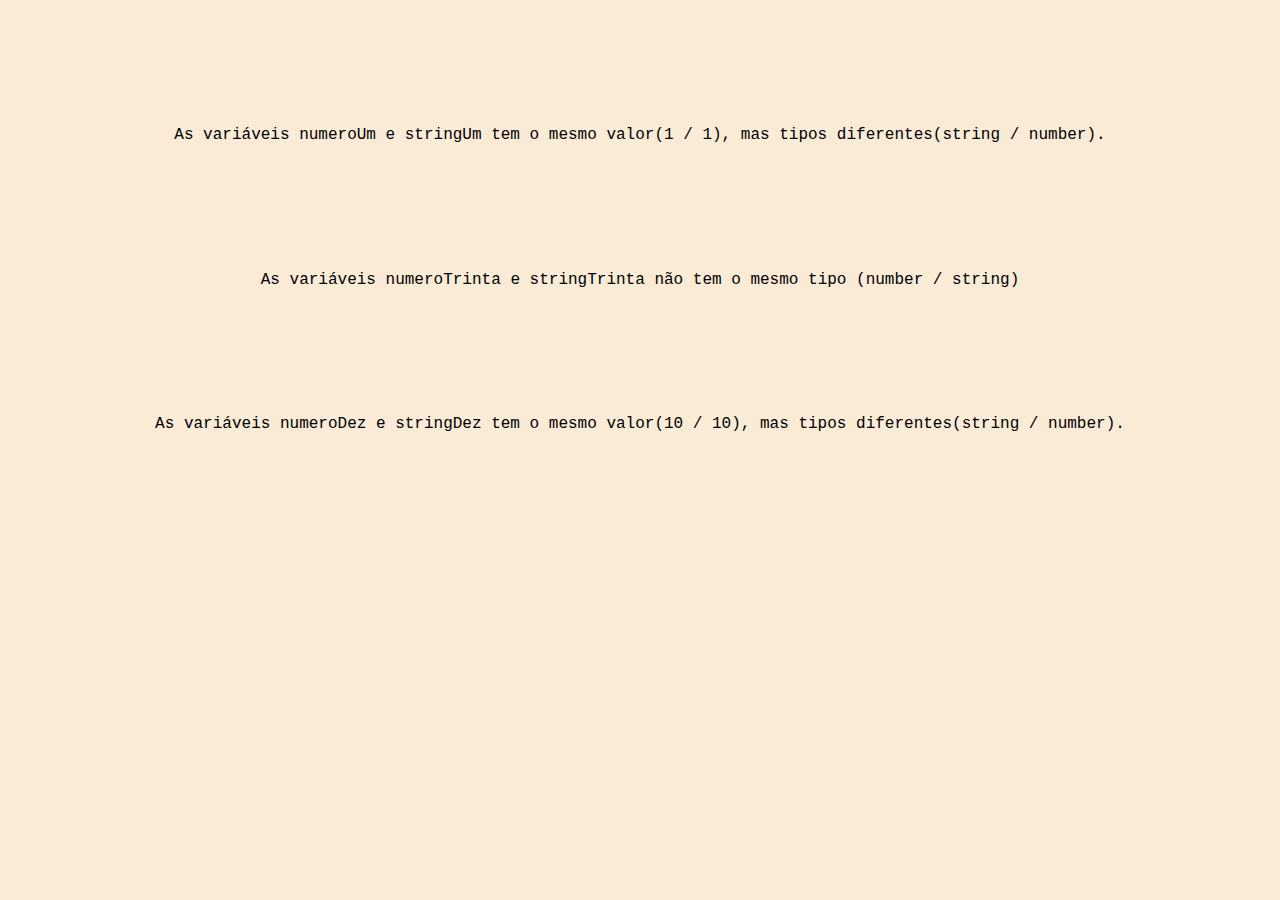
==== index.html @ 4a41242c "Melhorias de Stilos" ====
<!DOCTYPE html>
<html lang="pt-br">
    <head>
        <title>
            Desafio 7 dias  
        </title>       
        <meta charset="UTF-8">
    <link rel="stylesheet" href="stilo.css">
    </head>     
    <body>
<p id="primeiraAfirmacao"> </p>

<p id="segundaAfirmacao"> </p>
    
<p id="terceiraAfirmacao"> </p>

    <script type="text/javascript" src="script.js"  > </script>
    </body>
</html>
---- stilo.css ----
body{
    background-color: antiquewhite;
}

p{
 font-family: 'Courier New', Courier, monospace;
 display: flex;
 flex-direction: column;
 align-items: center;  
 margin-top: 10%; 
}
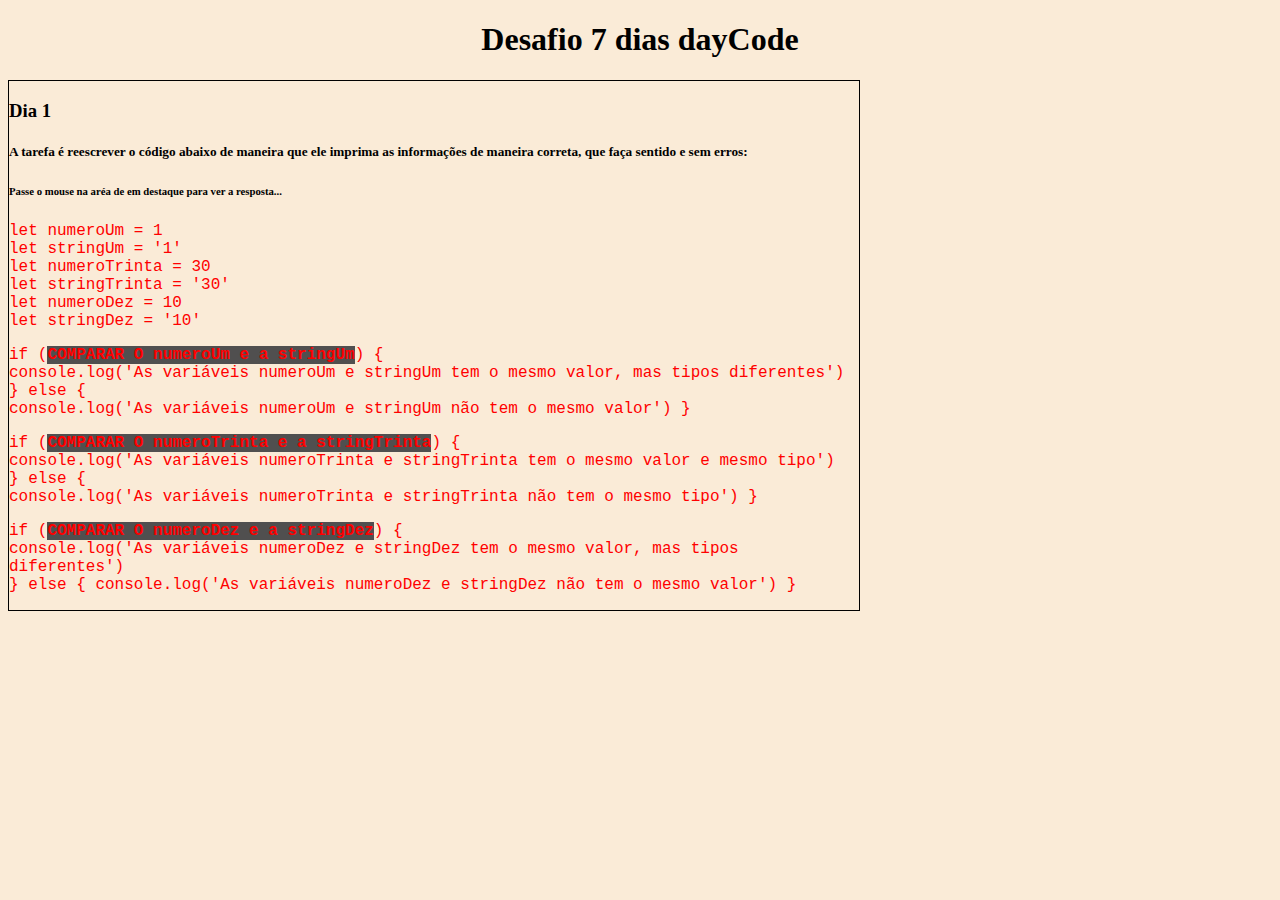
==== commit 998ecd9b: "Painel Desafio" ====
--- a/index.html
+++ b/index.html
@@ -1,21 +1,62 @@
 <!DOCTYPE html>
 <html lang="pt-br">
-    <head>
-        <title>
-            Desafio 7 dias  
-        </title>       
-        <meta charset="UTF-8">
+
+<head>
+    <title>
+        Desafio 7 dias
+    </title>
+    <meta charset="UTF-8">
     <link rel="stylesheet" href="stilo.css">
-    </head>     
-    <body>
-<p id="primeiraAfirmacao"> </p>
+</head>
 
-<p id="segundaAfirmacao"> </p>
-    
-<p id="terceiraAfirmacao"> </p>
+<body>
+    <div class="tituloDesafio">
+        <h1>Desafio 7 dias dayCode</h1>
+    </div>
+    <div class="dia1">
+        <h3>Dia 1</h3>
+        <h5>
+            A tarefa é reescrever o código abaixo de maneira que ele imprima as informações de maneira correta, que faça
+            sentido e sem erros:
+        </h5>
+        <h6>Passe o mouse na aréa de em destaque para ver a resposta...</h6>
+        <p class="comparacao">
+            let numeroUm = 1<br>
+            let stringUm = '1' <br>
+            let numeroTrinta = 30<br>
+            let stringTrinta = '30'<br>
+            let numeroDez = 10<br>
+            let stringDez = '10'<br>
+        </p>
 
-    <script type="text/javascript" src="script.js"  > </script>
-    </body>
-</html>
+        <p class="comparacao">
+            if (<b id="correcao" onmouseover="revelarResposta(1)" onmouseout="ocultarResposta(1)">COMPARAR O numeroUm e a stringUm</b>) { <br>
+              console.log('As variáveis numeroUm e stringUm tem o mesmo valor, mas tipos diferentes')<br>
+            } else {<br>
+              console.log('As variáveis numeroUm e stringUm não tem o mesmo valor')
+            } 
+        </p>   
+        <p id="primeiraAfirmacao" class="resposta"> </p>
+        <p class="comparacao">
+            if (<b id="correcao2" onmouseover="revelarResposta(2)" onmouseout="ocultarResposta(2)">COMPARAR O numeroTrinta e a stringTrinta</b>) { <br>
+              console.log('As variáveis numeroTrinta e stringTrinta tem o mesmo valor e mesmo tipo')<br>
+            } else { <br>
+              console.log('As variáveis numeroTrinta e stringTrinta não tem o mesmo tipo') }              
+        </p>
+        <p id="segundaAfirmacao" class="resposta"> </p>
+        
+        <p class="comparacao">
 
+            if (<b id="correcao3" onmouseover="revelarResposta(3)" onmouseout="ocultarResposta(3)">COMPARAR O numeroDez e a stringDez</b>) { <br>
+              console.log('As variáveis numeroDez e stringDez tem o mesmo valor, mas tipos diferentes') <br>
+            } else {
+              console.log('As variáveis numeroDez e stringDez não tem o mesmo valor') 
+            }
+        </p>
+        
+        <p id="terceiraAfirmacao" class="resposta"> </p>
+    </div>
+    <script type="text/javascript" src="script.js"> </script>
+ </body>
 
+</html>--- a/stilo.css
+++ b/stilo.css
@@ -2,10 +2,35 @@
     background-color: antiquewhite;
 }
 
-p{
+.dia1 p{
  font-family: 'Courier New', Courier, monospace;
- display: flex;
- flex-direction: column;
- align-items: center;  
- margin-top: 10%; 
+ 
+ 
+
+  
+}
+
+.tituloDesafio{
+    text-align: center;
+
+}
+
+
+
+.dia1{
+    border: 1px solid #000000; 
+    width: 850px;
+}
+
+.comparacao{
+    color: red;
+    display: block;
+}
+.comparacao b{
+    background: #504f4f;
+}
+
+.resposta{
+    color: green;
+    display:  none;
 }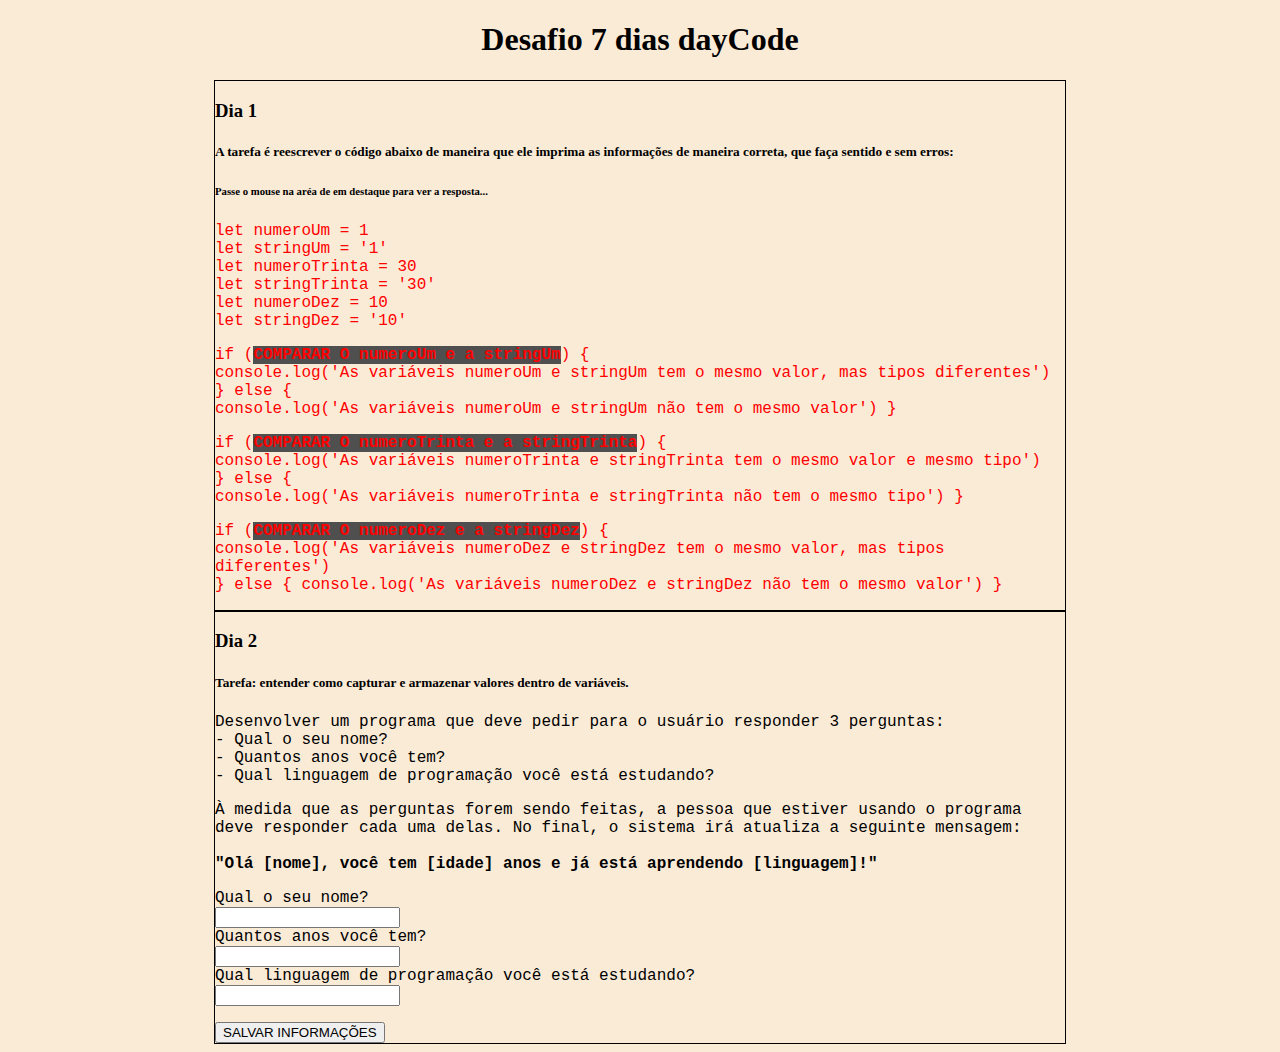
==== commit 07d1130a: "Dia2 Armazenar Valores" ====
--- a/index.html
+++ b/index.html
@@ -13,6 +13,7 @@
     <div class="tituloDesafio">
         <h1>Desafio 7 dias dayCode</h1>
     </div>
+    <main>
     <div class="dia1">
         <h3>Dia 1</h3>
         <h5>
@@ -56,6 +57,33 @@
         
         <p id="terceiraAfirmacao" class="resposta"> </p>
     </div>
+    <div class="dia1">
+        <h3>Dia 2</h3>
+        <h5>
+            Tarefa: entender como capturar e armazenar valores dentro de variáveis.
+        </h5>
+        <p>
+            Desenvolver um programa que deve pedir para o usuário responder 3 perguntas:<br>
+            - Qual o seu nome? <br>
+            - Quantos anos você tem?<br>
+            - Qual linguagem de programação você está estudando? <br>
+            </p>
+            <p>
+            À medida que as perguntas forem sendo feitas, a pessoa que estiver usando o programa deve responder cada uma delas.
+            No final, o sistema irá atualiza a seguinte mensagem: <br>
+            <br> <b id="frase">"Olá [nome], você tem [idade] anos e já está aprendendo [linguagem]!"</b>
+            </p>
+        <p class="forms">
+            <label>Qual o seu nome?<br> <input type="text" id="nome"> </label> <br>
+            <label>Quantos anos você tem?<br> <input type="text" id="idade"> </label> <br>
+            <label>Qual linguagem de programação você está estudando?<br> <input type="text" id="LP" > </label> <br>  
+        </p>
+        <input type="button" onclick="armazenarValores()" value="SALVAR INFORMAÇÕES">
+</div>
+
+</main>
+
+
     <script type="text/javascript" src="script.js"> </script>
  </body>
 
--- a/stilo.css
+++ b/stilo.css
@@ -5,9 +5,6 @@
 .dia1 p{
  font-family: 'Courier New', Courier, monospace;
  
- 
-
-  
 }
 
 .tituloDesafio{
@@ -15,7 +12,11 @@
 
 }
 
-
+main{
+    display: flex;
+    flex-direction: column;
+    align-items: center;
+}
 
 .dia1{
     border: 1px solid #000000; 
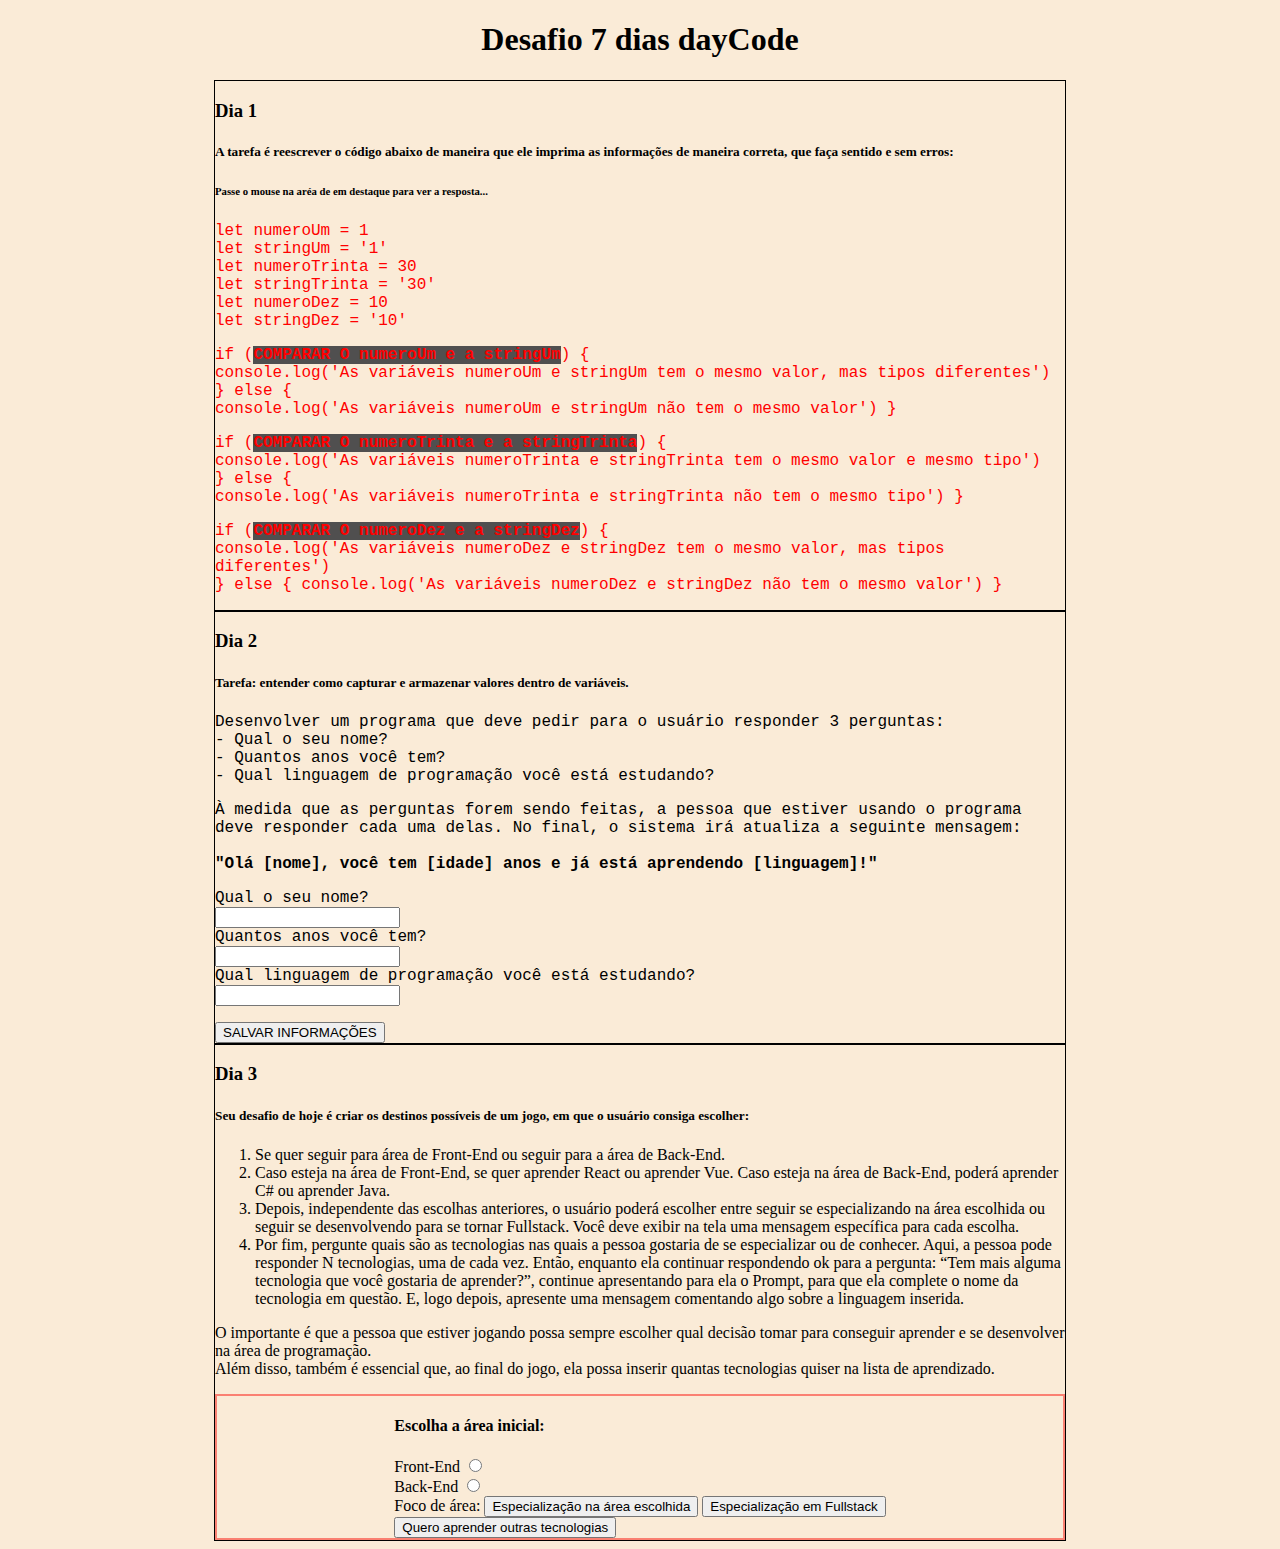
==== commit b049c419: "Atividade 3" ====
--- a/index.html
+++ b/index.html
@@ -80,6 +80,64 @@
         </p>
         <input type="button" onclick="armazenarValores()" value="SALVAR INFORMAÇÕES">
 </div>
+<div class="dia1">
+    <h3>Dia 3</h3>
+    <h5>
+        Seu desafio de hoje é criar os destinos possíveis de um jogo, em que o usuário consiga escolher:
+    </h5>
+    <p>
+        <ol>
+<li>Se quer seguir para área de Front-End ou seguir para a área de Back-End.</li>
+
+<li>Caso esteja na área de Front-End, se quer aprender React ou aprender Vue. Caso esteja na área de Back-End, poderá aprender C# ou aprender Java.</li>
+
+<li>Depois, independente das escolhas anteriores, o usuário poderá escolher entre seguir se especializando na área escolhida ou seguir se desenvolvendo para se tornar Fullstack.
+    Você deve exibir na tela uma mensagem específica para cada escolha. </li>
+
+<li>Por fim, pergunte quais são as tecnologias nas quais a pessoa gostaria de se especializar ou de conhecer.
+    Aqui, a pessoa pode responder N tecnologias, uma de cada vez. Então, enquanto ela continuar respondendo ok para a pergunta:
+    “Tem mais alguma tecnologia que você gostaria de aprender?”, continue apresentando para ela o Prompt, para que ela complete o nome da tecnologia em questão.
+    E, logo depois, apresente uma mensagem comentando algo sobre a linguagem inserida.</li>
+</ol>
+O importante é que a pessoa que estiver jogando possa sempre escolher qual decisão tomar para conseguir aprender e se desenvolver na área de programação.<br>
+
+Além disso, também é essencial que, ao final do jogo, ela possa inserir quantas tecnologias quiser na lista de aprendizado.
+        </p>
+      
+     <div class="escolhaCarreira">
+        <form>
+            <h4>Escolha a área inicial:</h4>
+            <label>Front-End
+                <input type="radio" id="front" value="FrontEnd" name="areaInicial" onclick="selecionarFront()" >
+            </label>      <br>     
+            <label>Back-End
+                <input type="radio" value="BackEnd" name="areaInicial" onclick="selecionarBack()">
+</label> <br>
+<label>Foco de área: 
+
+    <select name="Especializacao" id="opcaoFront" class="opcoesFront">
+        <option > React </option>
+        <option > Vue.  </option>
+    </select>
+
+    <select name="Especializacao" id="opcaoBack" class="opcoesFront">
+        <option > C# </option>
+        <option > JAVA  </option>
+    </select>
+</label>
+
+    <input type="button" value="Especialização na área escolhida" onclick="especializacao(1)">
+
+<input type="button" value="Especialização em Fullstack" onclick="especializacao(2)"> <br>
+
+
+<input type="button" id="aprender" value="Quero aprender outras tecnologias" >
+
+        </form>
+
+
+     </div>   
+</div>
 
 </main>
 
--- a/stilo.css
+++ b/stilo.css
@@ -34,4 +34,21 @@
 .resposta{
     color: green;
     display:  none;
+}
+
+.escolhaCarreira{
+    border: 2px solid salmon;
+    display: flex;
+    flex-direction: column;
+    align-items: center;
+}
+
+
+.opcoesFront{
+    display: none;
+}
+
+
+.opcoesBack{
+    display: none;
 }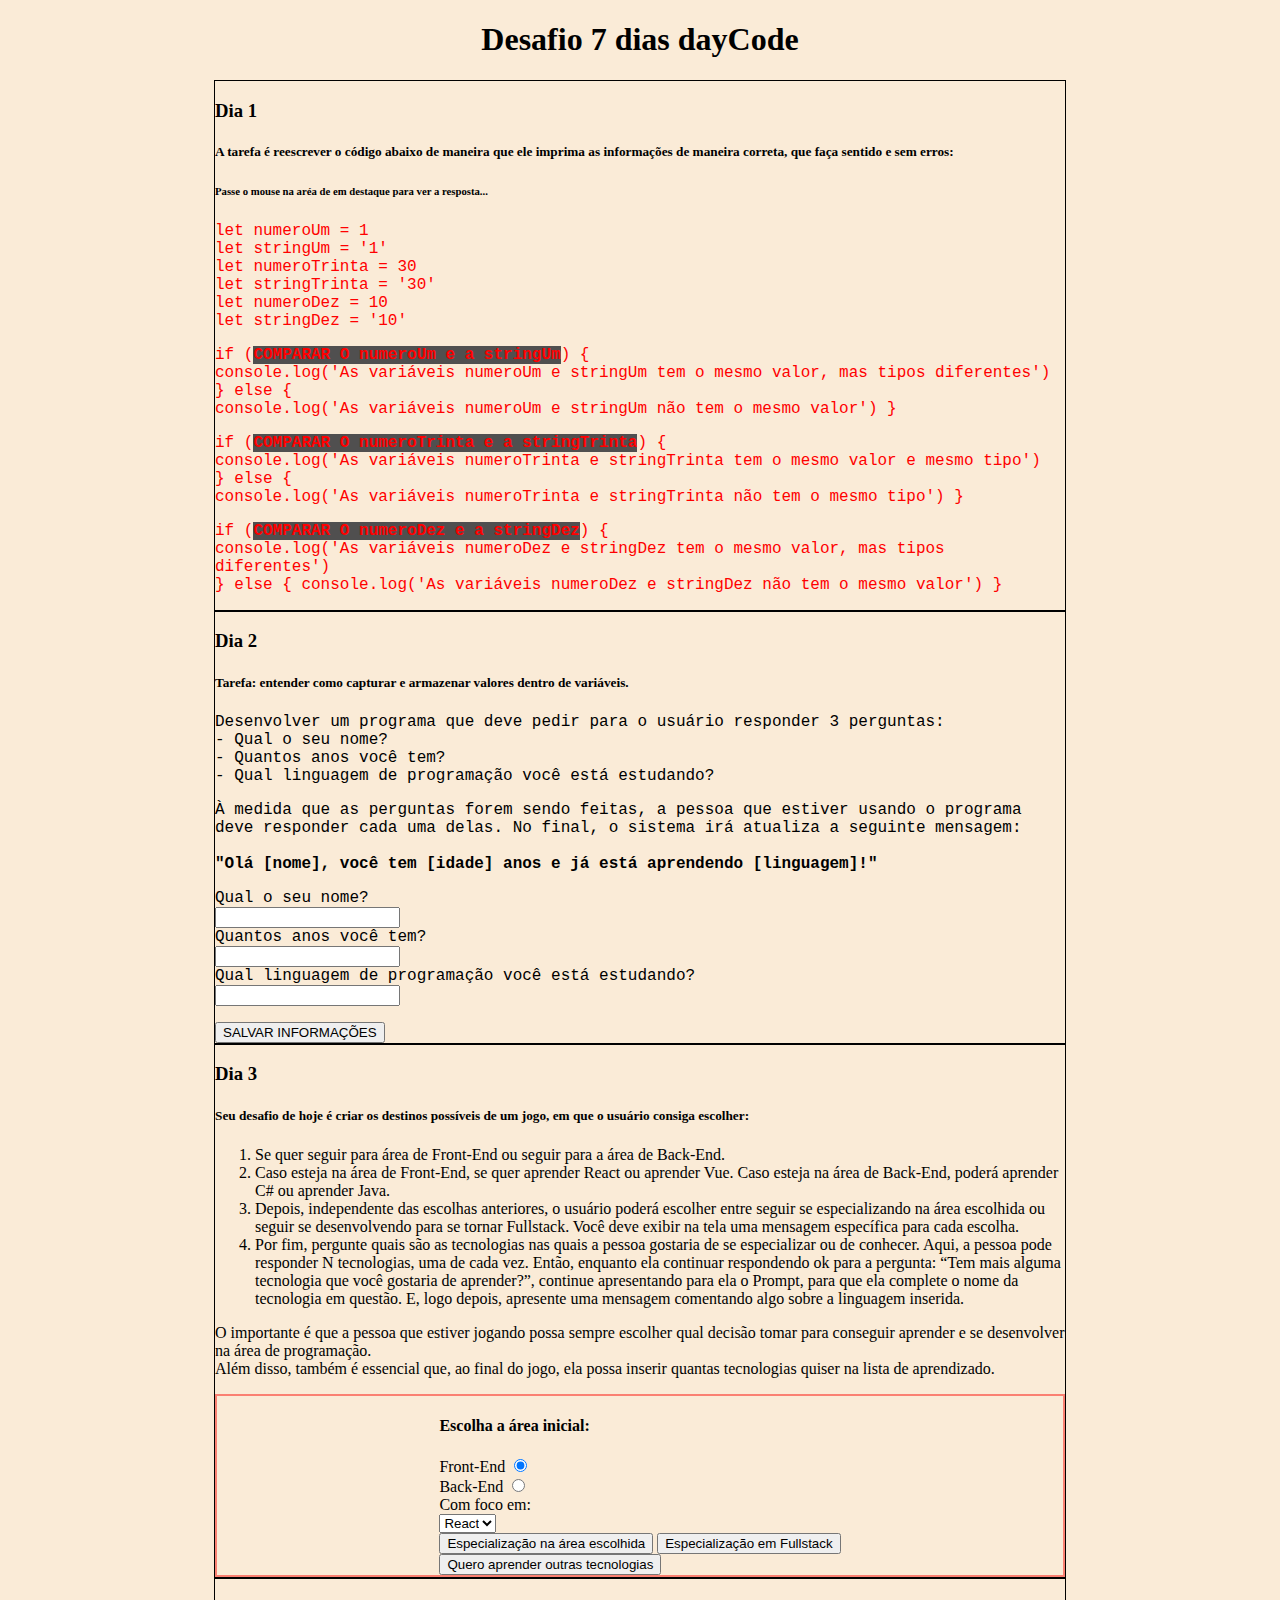
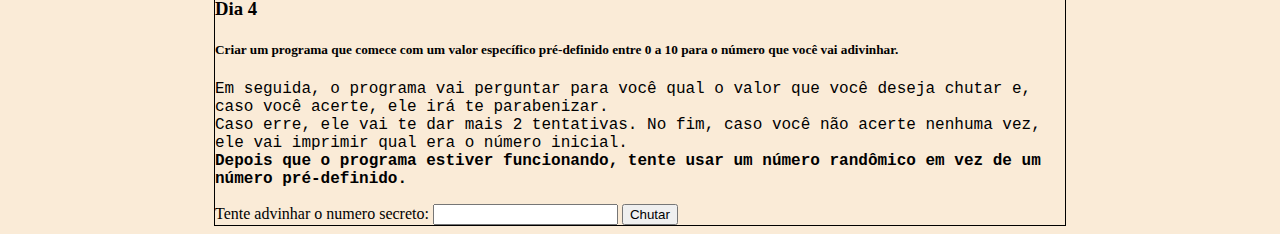
==== commit 1bd6b437: "Dia4 Advinhar Numero" ====
--- a/index.html
+++ b/index.html
@@ -14,135 +14,170 @@
         <h1>Desafio 7 dias dayCode</h1>
     </div>
     <main>
-    <div class="dia1">
-        <h3>Dia 1</h3>
-        <h5>
-            A tarefa é reescrever o código abaixo de maneira que ele imprima as informações de maneira correta, que faça
-            sentido e sem erros:
-        </h5>
-        <h6>Passe o mouse na aréa de em destaque para ver a resposta...</h6>
-        <p class="comparacao">
-            let numeroUm = 1<br>
-            let stringUm = '1' <br>
-            let numeroTrinta = 30<br>
-            let stringTrinta = '30'<br>
-            let numeroDez = 10<br>
-            let stringDez = '10'<br>
-        </p>
+        <div class="dia1">
+            <h3>Dia 1</h3>
+            <h5>
+                A tarefa é reescrever o código abaixo de maneira que ele imprima as informações de maneira correta, que
+                faça
+                sentido e sem erros:
+            </h5>
+            <h6>Passe o mouse na aréa de em destaque para ver a resposta...</h6>
+            <p class="comparacao">
+                let numeroUm = 1<br>
+                let stringUm = '1' <br>
+                let numeroTrinta = 30<br>
+                let stringTrinta = '30'<br>
+                let numeroDez = 10<br>
+                let stringDez = '10'<br>
+            </p>
 
-        <p class="comparacao">
-            if (<b id="correcao" onmouseover="revelarResposta(1)" onmouseout="ocultarResposta(1)">COMPARAR O numeroUm e a stringUm</b>) { <br>
-              console.log('As variáveis numeroUm e stringUm tem o mesmo valor, mas tipos diferentes')<br>
-            } else {<br>
-              console.log('As variáveis numeroUm e stringUm não tem o mesmo valor')
-            } 
-        </p>   
-        <p id="primeiraAfirmacao" class="resposta"> </p>
-        <p class="comparacao">
-            if (<b id="correcao2" onmouseover="revelarResposta(2)" onmouseout="ocultarResposta(2)">COMPARAR O numeroTrinta e a stringTrinta</b>) { <br>
-              console.log('As variáveis numeroTrinta e stringTrinta tem o mesmo valor e mesmo tipo')<br>
-            } else { <br>
-              console.log('As variáveis numeroTrinta e stringTrinta não tem o mesmo tipo') }              
-        </p>
-        <p id="segundaAfirmacao" class="resposta"> </p>
-        
-        <p class="comparacao">
+            <p class="comparacao">
+                if (<b id="correcao" onmouseover="revelarResposta(1)" onmouseout="ocultarResposta(1)">COMPARAR O
+                    numeroUm e a stringUm</b>) { <br>
+                console.log('As variáveis numeroUm e stringUm tem o mesmo valor, mas tipos diferentes')<br>
+                } else {<br>
+                console.log('As variáveis numeroUm e stringUm não tem o mesmo valor')
+                }
+            </p>
+            <p id="primeiraAfirmacao" class="resposta"> </p>
+            <p class="comparacao">
+                if (<b id="correcao2" onmouseover="revelarResposta(2)" onmouseout="ocultarResposta(2)">COMPARAR O
+                    numeroTrinta e a stringTrinta</b>) { <br>
+                console.log('As variáveis numeroTrinta e stringTrinta tem o mesmo valor e mesmo tipo')<br>
+                } else { <br>
+                console.log('As variáveis numeroTrinta e stringTrinta não tem o mesmo tipo') }
+            </p>
+            <p id="segundaAfirmacao" class="resposta"> </p>
 
-            if (<b id="correcao3" onmouseover="revelarResposta(3)" onmouseout="ocultarResposta(3)">COMPARAR O numeroDez e a stringDez</b>) { <br>
-              console.log('As variáveis numeroDez e stringDez tem o mesmo valor, mas tipos diferentes') <br>
-            } else {
-              console.log('As variáveis numeroDez e stringDez não tem o mesmo valor') 
-            }
-        </p>
-        
-        <p id="terceiraAfirmacao" class="resposta"> </p>
-    </div>
-    <div class="dia1">
-        <h3>Dia 2</h3>
-        <h5>
-            Tarefa: entender como capturar e armazenar valores dentro de variáveis.
-        </h5>
-        <p>
-            Desenvolver um programa que deve pedir para o usuário responder 3 perguntas:<br>
-            - Qual o seu nome? <br>
-            - Quantos anos você tem?<br>
-            - Qual linguagem de programação você está estudando? <br>
+            <p class="comparacao">
+
+                if (<b id="correcao3" onmouseover="revelarResposta(3)" onmouseout="ocultarResposta(3)">COMPARAR O
+                    numeroDez e a stringDez</b>) { <br>
+                console.log('As variáveis numeroDez e stringDez tem o mesmo valor, mas tipos diferentes') <br>
+                } else {
+                console.log('As variáveis numeroDez e stringDez não tem o mesmo valor')
+                }
+            </p>
+
+            <p id="terceiraAfirmacao" class="resposta"> </p>
+        </div>
+
+        <div class="dia1">
+            <h3>Dia 2</h3>
+            <h5>
+                Tarefa: entender como capturar e armazenar valores dentro de variáveis.
+            </h5>
+            <p>
+                Desenvolver um programa que deve pedir para o usuário responder 3 perguntas:<br>
+                - Qual o seu nome? <br>
+                - Quantos anos você tem?<br>
+                - Qual linguagem de programação você está estudando? <br>
             </p>
             <p>
-            À medida que as perguntas forem sendo feitas, a pessoa que estiver usando o programa deve responder cada uma delas.
-            No final, o sistema irá atualiza a seguinte mensagem: <br>
-            <br> <b id="frase">"Olá [nome], você tem [idade] anos e já está aprendendo [linguagem]!"</b>
+                À medida que as perguntas forem sendo feitas, a pessoa que estiver usando o programa deve responder cada
+                uma delas.
+                No final, o sistema irá atualiza a seguinte mensagem: <br>
+                <br> <b id="frase">"Olá [nome], você tem [idade] anos e já está aprendendo [linguagem]!"</b>
             </p>
-        <p class="forms">
-            <label>Qual o seu nome?<br> <input type="text" id="nome"> </label> <br>
-            <label>Quantos anos você tem?<br> <input type="text" id="idade"> </label> <br>
-            <label>Qual linguagem de programação você está estudando?<br> <input type="text" id="LP" > </label> <br>  
-        </p>
-        <input type="button" onclick="armazenarValores()" value="SALVAR INFORMAÇÕES">
-</div>
-<div class="dia1">
-    <h3>Dia 3</h3>
-    <h5>
-        Seu desafio de hoje é criar os destinos possíveis de um jogo, em que o usuário consiga escolher:
-    </h5>
-    <p>
-        <ol>
-<li>Se quer seguir para área de Front-End ou seguir para a área de Back-End.</li>
+            <p class="forms">
+                <label>Qual o seu nome?<br> <input type="text" id="nome"> </label> <br>
+                <label>Quantos anos você tem?<br> <input type="text" id="idade"> </label> <br>
+                <label>Qual linguagem de programação você está estudando?<br> <input type="text" id="LP"> </label> <br>
+            </p>
+            <input type="button" onclick="armazenarValores()" value="SALVAR INFORMAÇÕES">
+        </div>
 
-<li>Caso esteja na área de Front-End, se quer aprender React ou aprender Vue. Caso esteja na área de Back-End, poderá aprender C# ou aprender Java.</li>
+        <div class="dia1">
+            <h3>Dia 3</h3>
+            <h5>
+                Seu desafio de hoje é criar os destinos possíveis de um jogo, em que o usuário consiga escolher:
+            </h5>
+            <p>
+            <ol>
+                <li>Se quer seguir para área de Front-End ou seguir para a área de Back-End.</li>
 
-<li>Depois, independente das escolhas anteriores, o usuário poderá escolher entre seguir se especializando na área escolhida ou seguir se desenvolvendo para se tornar Fullstack.
-    Você deve exibir na tela uma mensagem específica para cada escolha. </li>
+                <li>Caso esteja na área de Front-End, se quer aprender React ou aprender Vue. Caso esteja na área de
+                    Back-End, poderá aprender C# ou aprender Java.</li>
 
-<li>Por fim, pergunte quais são as tecnologias nas quais a pessoa gostaria de se especializar ou de conhecer.
-    Aqui, a pessoa pode responder N tecnologias, uma de cada vez. Então, enquanto ela continuar respondendo ok para a pergunta:
-    “Tem mais alguma tecnologia que você gostaria de aprender?”, continue apresentando para ela o Prompt, para que ela complete o nome da tecnologia em questão.
-    E, logo depois, apresente uma mensagem comentando algo sobre a linguagem inserida.</li>
-</ol>
-O importante é que a pessoa que estiver jogando possa sempre escolher qual decisão tomar para conseguir aprender e se desenvolver na área de programação.<br>
+                <li>Depois, independente das escolhas anteriores, o usuário poderá escolher entre seguir se
+                    especializando na área escolhida ou seguir se desenvolvendo para se tornar Fullstack.
+                    Você deve exibir na tela uma mensagem específica para cada escolha. </li>
 
-Além disso, também é essencial que, ao final do jogo, ela possa inserir quantas tecnologias quiser na lista de aprendizado.
-        </p>
-      
-     <div class="escolhaCarreira">
-        <form>
-            <h4>Escolha a área inicial:</h4>
-            <label>Front-End
-                <input type="radio" id="front" value="FrontEnd" name="areaInicial" onclick="selecionarFront()" >
-            </label>      <br>     
-            <label>Back-End
-                <input type="radio" value="BackEnd" name="areaInicial" onclick="selecionarBack()">
-</label> <br>
-<label>Foco de área: 
+                <li>Por fim, pergunte quais são as tecnologias nas quais a pessoa gostaria de se especializar ou de
+                    conhecer.
+                    Aqui, a pessoa pode responder N tecnologias, uma de cada vez. Então, enquanto ela continuar
+                    respondendo ok para a pergunta:
+                    “Tem mais alguma tecnologia que você gostaria de aprender?”, continue apresentando para ela o
+                    Prompt, para que ela complete o nome da tecnologia em questão.
+                    E, logo depois, apresente uma mensagem comentando algo sobre a linguagem inserida.</li>
+            </ol>
+            O importante é que a pessoa que estiver jogando possa sempre escolher qual decisão tomar para conseguir
+            aprender e se desenvolver na área de programação.<br>
 
-    <select name="Especializacao" id="opcaoFront" class="opcoesFront">
-        <option > React </option>
-        <option > Vue.  </option>
-    </select>
+            Além disso, também é essencial que, ao final do jogo, ela possa inserir quantas tecnologias quiser na lista
+            de aprendizado.
+            </p>
 
-    <select name="Especializacao" id="opcaoBack" class="opcoesFront">
-        <option > C# </option>
-        <option > JAVA  </option>
-    </select>
-</label>
+            <div class="escolhaCarreira">
+                <form>
+                    <h4>Escolha a área inicial:</h4>
+                    <label>Front-End
+                        <input type="radio" id="front" value="FrontEnd" name="areaInicial" onclick="selecionarFront()" checked>
+                    </label> <br>
+                    <label>Back-End
+                        <input type="radio" value="BackEnd" name="areaInicial" onclick="selecionarBack()">
+                    </label> <br>
+                    
+                    <label> Com foco em:
+                        <select name="Especializacao" id="opcaoFront" class="opcoesFront" >
+                            <option> React </option>
+                            <option> Vue. </option>
+                        </select>
 
-    <input type="button" value="Especialização na área escolhida" onclick="especializacao(1)">
+                        <select name="Especializacao" id="opcaoBack" class="opcoesBack">
+                            <option> C# </option>
+                            <option> JAVA </option>
+                        </select> 
+                    </label>
 
-<input type="button" value="Especialização em Fullstack" onclick="especializacao(2)"> <br>
+                    <input type="button" value="Especialização na área escolhida" onclick="especializacao(1)">
+
+                    <input type="button" value="Especialização em Fullstack" onclick="especializacao(2)"> <br>
 
 
-<input type="button" id="aprender" value="Quero aprender outras tecnologias" >
+                    <input type="button" id="aprender" value="Quero aprender outras tecnologias">
 
-        </form>
+                </form>
 
 
-     </div>   
-</div>
+            </div> 
+        </div>
 
-</main>
+        <div class="dia1">
+            <h3>Dia 4</h3>
+            <h5>
+                Criar um programa que comece com um valor específico pré-definido entre 0 a 10 para o número que você
+                vai adivinhar.
+            </h5>
+            <p>
+                Em seguida, o programa vai perguntar para você qual o valor que você deseja chutar e, caso você acerte,
+                ele irá te parabenizar.
+                <br> Caso erre, ele vai te dar mais 2 tentativas.
+                No fim, caso você não acerte nenhuma vez, ele vai imprimir qual era o número inicial.<br>
+                <b>Depois que o programa estiver funcionando, tente usar um número randômico em vez de um número
+                    pré-definido.</b>
+            </p>
+
+            <label> Tente advinhar o numero secreto:
+                <input type="text" id="tentativa"> <input type="button" id="chute" value="Chutar" >
+                
+            </label>
+        </div>
+        
+    </main>
 
 
     <script type="text/javascript" src="script.js"> </script>
- </body>
+</body>
 
 </html>--- a/stilo.css
+++ b/stilo.css
@@ -45,7 +45,7 @@
 
 
 .opcoesFront{
-    display: none;
+    display: block;
 }
 
 
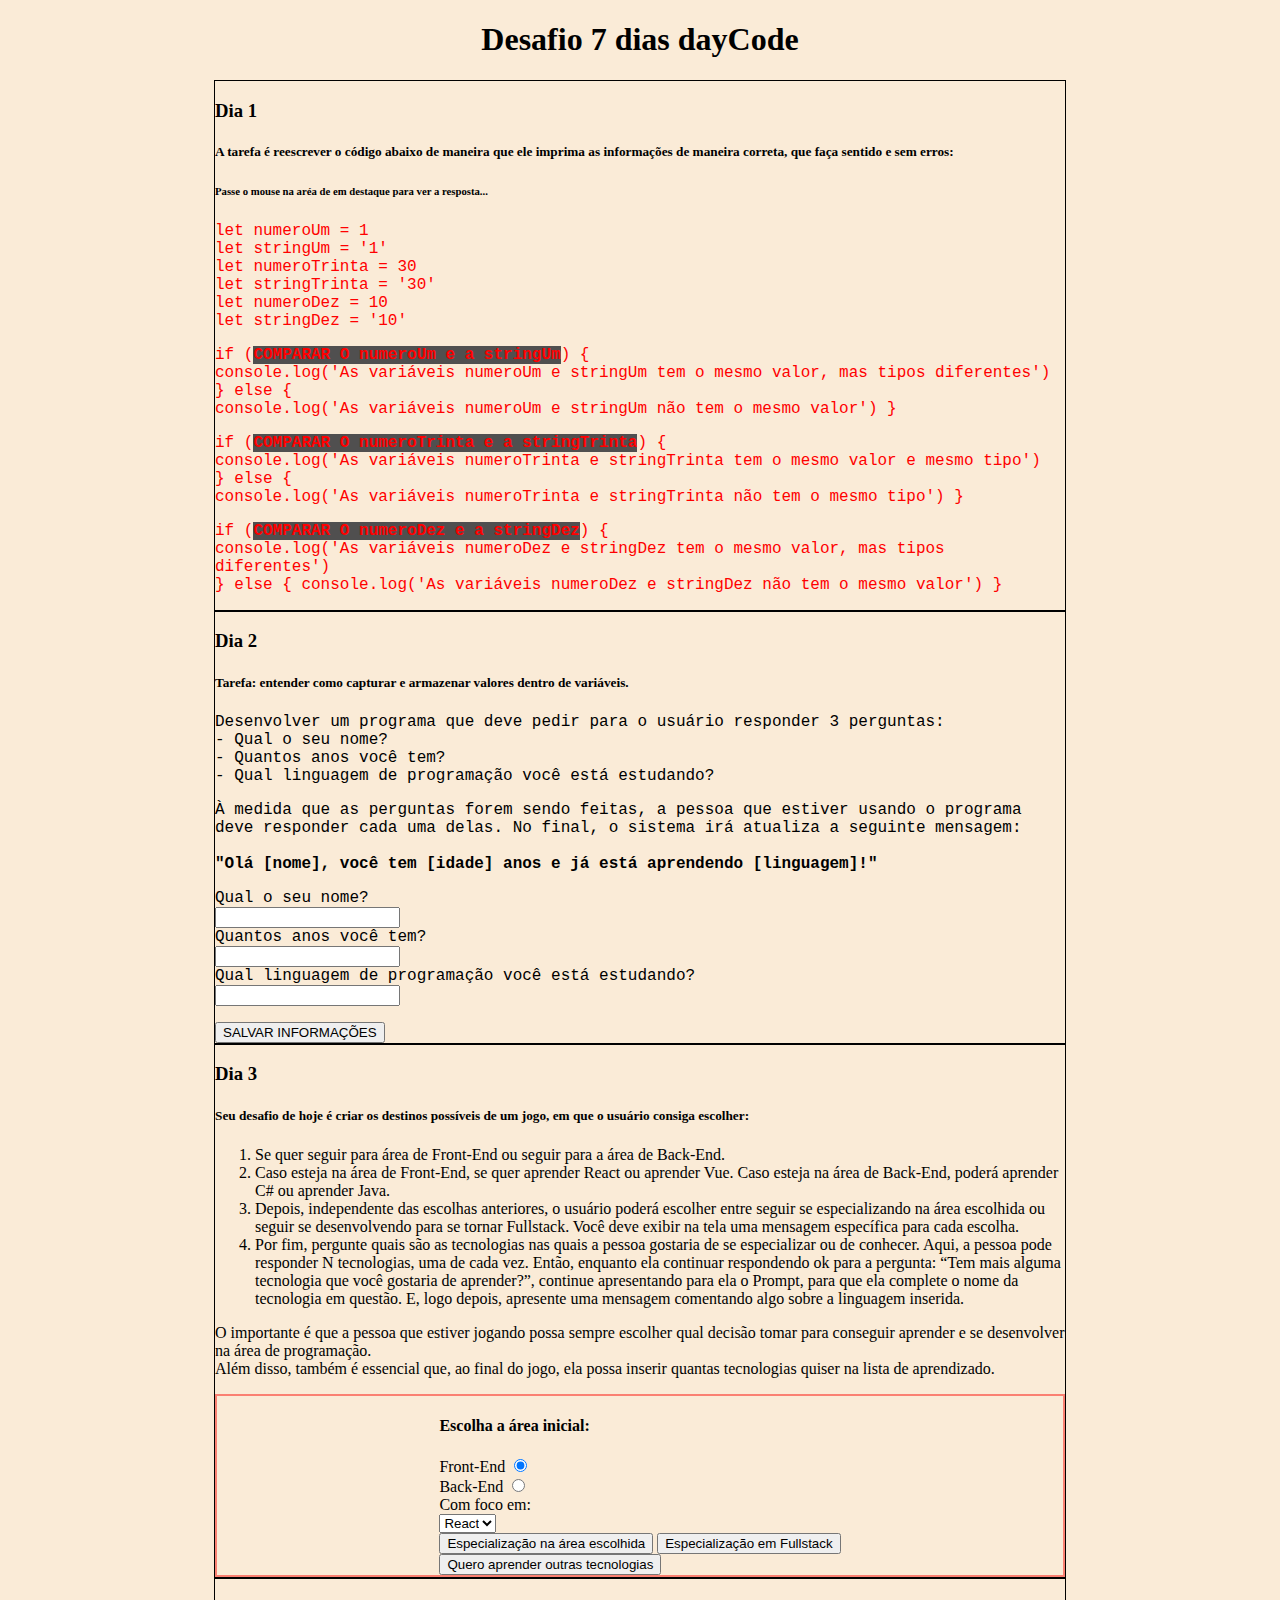
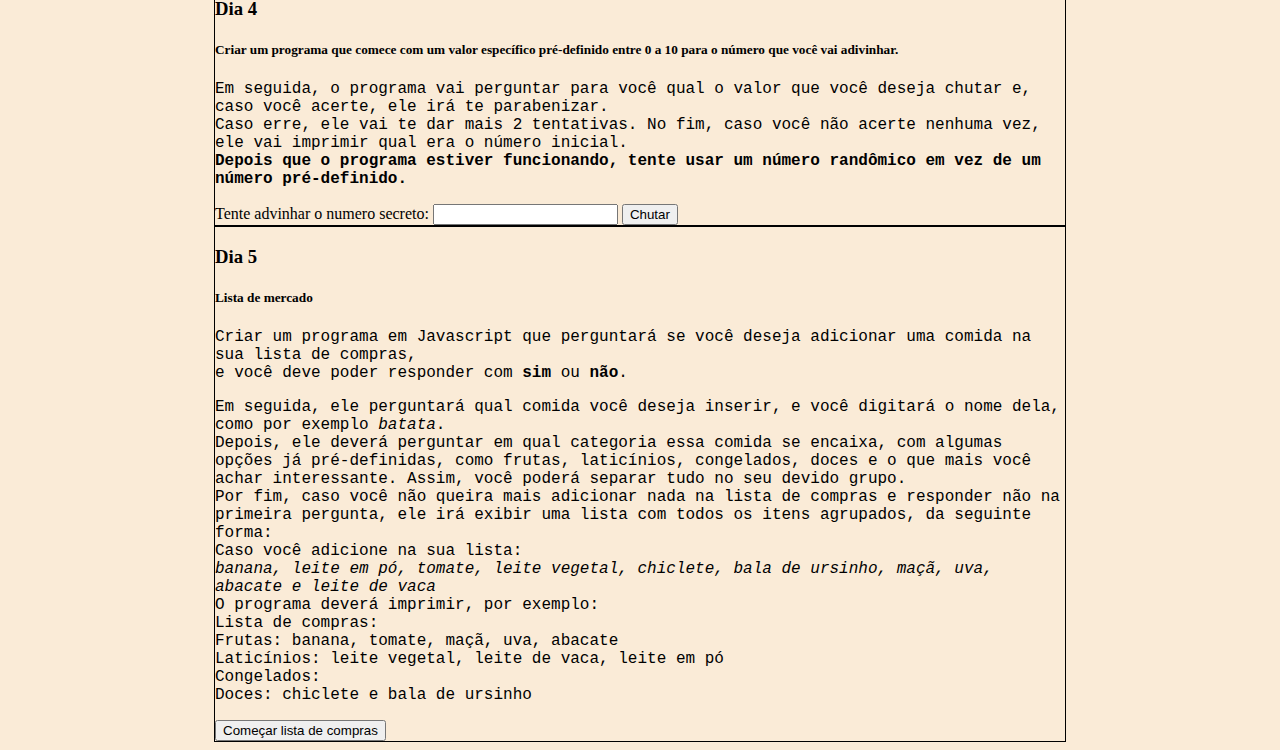
==== commit 0570b112: "Dia 5 Lista deCompras" ====
--- a/index.html
+++ b/index.html
@@ -122,14 +122,15 @@
                 <form>
                     <h4>Escolha a área inicial:</h4>
                     <label>Front-End
-                        <input type="radio" id="front" value="FrontEnd" name="areaInicial" onclick="selecionarFront()" checked>
+                        <input type="radio" id="front" value="FrontEnd" name="areaInicial" onclick="selecionarFront()"
+                            checked>
                     </label> <br>
                     <label>Back-End
                         <input type="radio" value="BackEnd" name="areaInicial" onclick="selecionarBack()">
                     </label> <br>
-                    
+
                     <label> Com foco em:
-                        <select name="Especializacao" id="opcaoFront" class="opcoesFront" >
+                        <select name="Especializacao" id="opcaoFront" class="opcoesFront">
                             <option> React </option>
                             <option> Vue. </option>
                         </select>
@@ -137,7 +138,7 @@
                         <select name="Especializacao" id="opcaoBack" class="opcoesBack">
                             <option> C# </option>
                             <option> JAVA </option>
-                        </select> 
+                        </select>
                     </label>
 
                     <input type="button" value="Especialização na área escolhida" onclick="especializacao(1)">
@@ -150,7 +151,7 @@
                 </form>
 
 
-            </div> 
+            </div>
         </div>
 
         <div class="dia1">
@@ -169,13 +170,72 @@
             </p>
 
             <label> Tente advinhar o numero secreto:
-                <input type="text" id="tentativa"> <input type="button" id="chute" value="Chutar" >
-                
+                <input type="text" id="tentativa"> <input type="button" id="chute" value="Chutar">
+
             </label>
         </div>
-        
+        <div class="dia1">
+            <h3>Dia 5</h3>
+            <h5>
+                Lista de mercado
+            </h5>
+            <p>
+                Criar um programa em Javascript que perguntará se você deseja adicionar uma comida na sua lista de
+                compras,<br>
+                e você deve poder responder com <b>sim</b> ou <b>não</b>. </p>
+
+            <p>Em seguida, ele perguntará qual comida você deseja inserir, e você digitará o nome dela, como por exemplo
+                <i>batata</i>. <br>
+                Depois, ele deverá perguntar em qual categoria essa comida se encaixa, com algumas opções já
+                pré-definidas,
+                como frutas, laticínios, congelados, doces e o que mais você achar interessante.
+                Assim, você poderá separar tudo no seu devido grupo.<br>
+
+                Por fim, caso você não queira mais adicionar nada na lista de compras e responder não na primeira
+                pergunta,
+                ele irá exibir uma lista com todos os itens agrupados, da seguinte forma:<br>
+
+                Caso você adicione na sua lista:<br>
+                <i>banana, leite em pó, tomate, leite vegetal, chiclete, bala de ursinho, maçã, uva, abacate e leite de
+                    vaca</i> <br>
+
+                O programa deverá imprimir, por exemplo:<br>
+
+                Lista de compras:<br>
+                Frutas: banana, tomate, maçã, uva, abacate <br>
+                Laticínios: leite vegetal, leite de vaca, leite em pó <br>
+                Congelados:<br>
+                Doces: chiclete e bala de ursinho<br>
+            </p>
+
+            <input type="button" id="tentativa" value="Começar lista de compras" onclick="alterarLista()">
+
+            <dl id="listaItens">
+                <h2>Modo Lista Detalhada</h2>
+                <dt id="categoriaFrutas">FRUTAS</dt>
+                
+                <dt id="categoriaLaticinios">LATICIÍNIOS</dt>               
+
+                <dt id="categoriaCongelados">CONGELADOS</dt>
+                
+                <dt id="categoriaDoces">DOCES</dt>              
+
+                <dt id="categoriaLimpeza">LIMPEZA</dt>
+                
+                <dt id="categoriaPets">PETS</dt>
+                
+                <dt id="categoriaOutros">OUTROS</dt>
+                
+            </dl>
+            <div id="listaTexto">
+
+            </div>
+        </div>
+
     </main>
 
+    <script src="https://code.jquery.com/jquery-3.7.1.slim.min.js"
+        integrity="sha256-kmHvs0B+OpCW5GVHUNjv9rOmY0IvSIRcf7zGUDTDQM8=" crossorigin="anonymous"></script>
 
     <script type="text/javascript" src="script.js"> </script>
 </body>
--- a/stilo.css
+++ b/stilo.css
@@ -51,4 +51,12 @@
 
 .opcoesBack{
     display: none;
+}
+
+.dia1 dl{
+    display: none;
+    
+}
+.listaTexto{
+    display: flex;
 }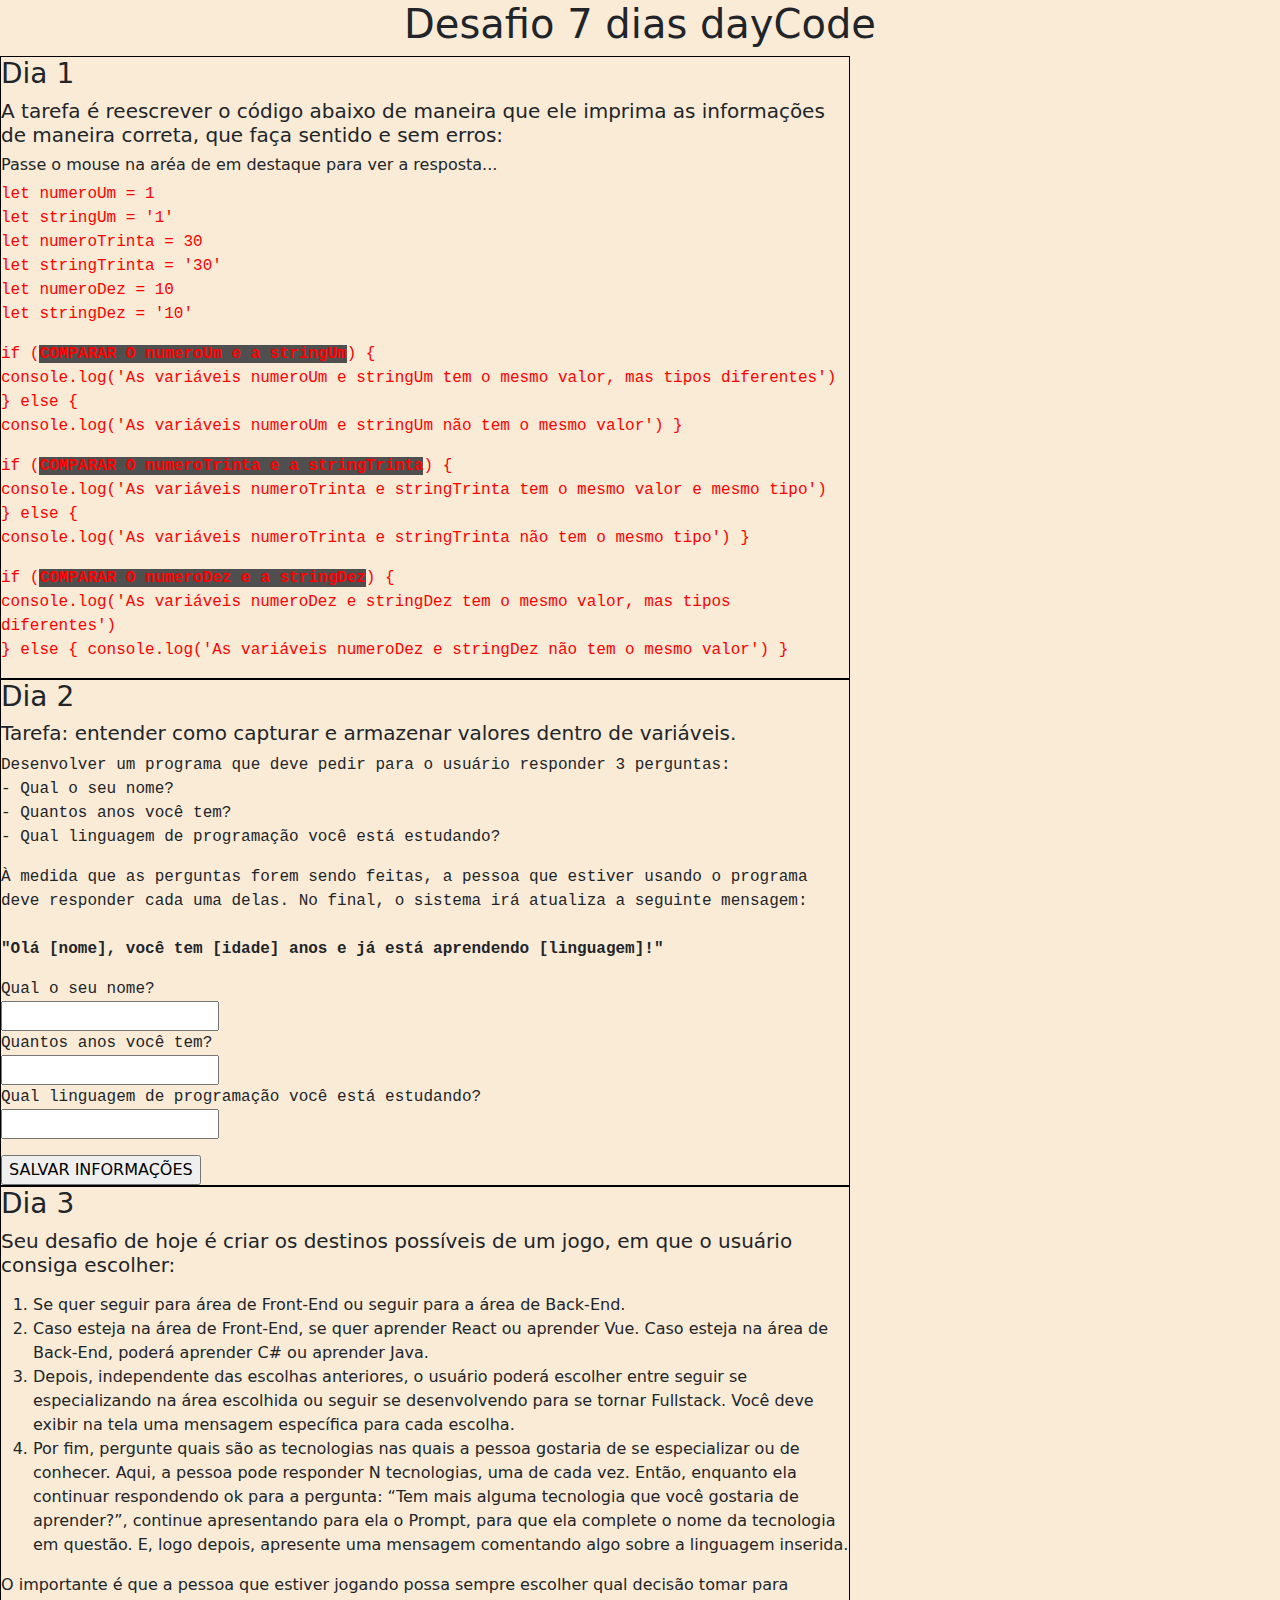
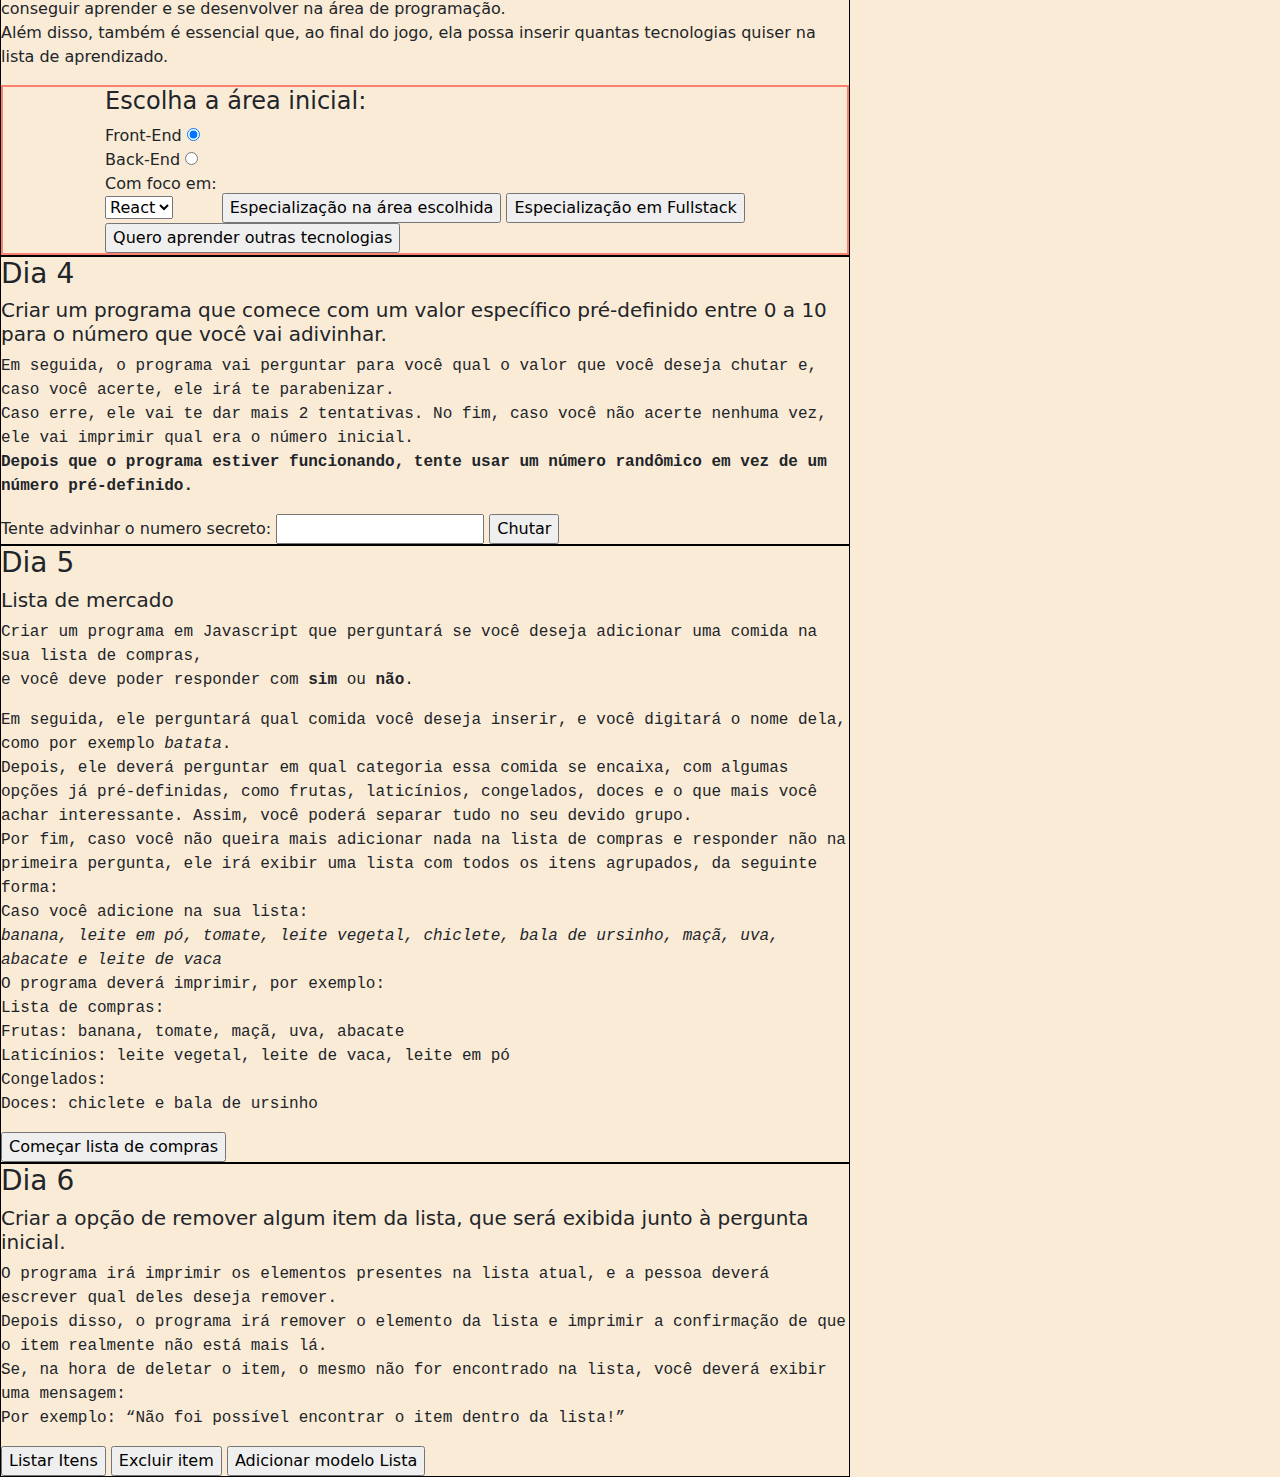
==== commit 7c5f19f2: "Dia 6  arrays" ====
--- a/index.html
+++ b/index.html
@@ -6,233 +6,310 @@
         Desafio 7 dias
     </title>
     <meta charset="UTF-8">
+
+    <link href="https://cdn.jsdelivr.net/npm/bootstrap@5.3.3/dist/css/bootstrap.min.css" rel="stylesheet"
+        integrity="sha384-QWTKZyjpPEjISv5WaRU9OFeRpok6YctnYmDr5pNlyT2bRjXh0JMhjY6hW+ALEwIH" crossorigin="anonymous">
     <link rel="stylesheet" href="stilo.css">
 </head>
 
 <body>
-    <div class="tituloDesafio">
-        <h1>Desafio 7 dias dayCode</h1>
-    </div>
+
+
     <main>
-        <div class="dia1">
-            <h3>Dia 1</h3>
-            <h5>
-                A tarefa é reescrever o código abaixo de maneira que ele imprima as informações de maneira correta, que
-                faça
-                sentido e sem erros:
-            </h5>
-            <h6>Passe o mouse na aréa de em destaque para ver a resposta...</h6>
-            <p class="comparacao">
-                let numeroUm = 1<br>
-                let stringUm = '1' <br>
-                let numeroTrinta = 30<br>
-                let stringTrinta = '30'<br>
-                let numeroDez = 10<br>
-                let stringDez = '10'<br>
-            </p>
-
-            <p class="comparacao">
-                if (<b id="correcao" onmouseover="revelarResposta(1)" onmouseout="ocultarResposta(1)">COMPARAR O
-                    numeroUm e a stringUm</b>) { <br>
-                console.log('As variáveis numeroUm e stringUm tem o mesmo valor, mas tipos diferentes')<br>
-                } else {<br>
-                console.log('As variáveis numeroUm e stringUm não tem o mesmo valor')
-                }
-            </p>
-            <p id="primeiraAfirmacao" class="resposta"> </p>
-            <p class="comparacao">
-                if (<b id="correcao2" onmouseover="revelarResposta(2)" onmouseout="ocultarResposta(2)">COMPARAR O
-                    numeroTrinta e a stringTrinta</b>) { <br>
-                console.log('As variáveis numeroTrinta e stringTrinta tem o mesmo valor e mesmo tipo')<br>
-                } else { <br>
-                console.log('As variáveis numeroTrinta e stringTrinta não tem o mesmo tipo') }
-            </p>
-            <p id="segundaAfirmacao" class="resposta"> </p>
-
-            <p class="comparacao">
-
-                if (<b id="correcao3" onmouseover="revelarResposta(3)" onmouseout="ocultarResposta(3)">COMPARAR O
-                    numeroDez e a stringDez</b>) { <br>
-                console.log('As variáveis numeroDez e stringDez tem o mesmo valor, mas tipos diferentes') <br>
-                } else {
-                console.log('As variáveis numeroDez e stringDez não tem o mesmo valor')
-                }
-            </p>
-
-            <p id="terceiraAfirmacao" class="resposta"> </p>
+        <div class="container text-center">
+            <div class="row">
+                <div class="col">
+                    <h1>Desafio 7 dias dayCode</h1>
+                </div>
+            </div>
         </div>
 
-        <div class="dia1">
-            <h3>Dia 2</h3>
-            <h5>
-                Tarefa: entender como capturar e armazenar valores dentro de variáveis.
-            </h5>
-            <p>
-                Desenvolver um programa que deve pedir para o usuário responder 3 perguntas:<br>
-                - Qual o seu nome? <br>
-                - Quantos anos você tem?<br>
-                - Qual linguagem de programação você está estudando? <br>
-            </p>
-            <p>
-                À medida que as perguntas forem sendo feitas, a pessoa que estiver usando o programa deve responder cada
-                uma delas.
-                No final, o sistema irá atualiza a seguinte mensagem: <br>
-                <br> <b id="frase">"Olá [nome], você tem [idade] anos e já está aprendendo [linguagem]!"</b>
-            </p>
-            <p class="forms">
-                <label>Qual o seu nome?<br> <input type="text" id="nome"> </label> <br>
-                <label>Quantos anos você tem?<br> <input type="text" id="idade"> </label> <br>
-                <label>Qual linguagem de programação você está estudando?<br> <input type="text" id="LP"> </label> <br>
-            </p>
-            <input type="button" onclick="armazenarValores()" value="SALVAR INFORMAÇÕES">
+        <div class="row">
+            <div class="col">
+                <div class="dia1">
+                    <h3>Dia 1</h3>
+                    <h5>
+                        A tarefa é reescrever o código abaixo de maneira que ele imprima as informações de maneira
+                        correta, que
+                        faça
+                        sentido e sem erros:
+                    </h5>
+                    <h6>Passe o mouse na aréa de em destaque para ver a resposta...</h6>
+                    <p class="comparacao">
+                        let numeroUm = 1<br>
+                        let stringUm = '1' <br>
+                        let numeroTrinta = 30<br>
+                        let stringTrinta = '30'<br>
+                        let numeroDez = 10<br>
+                        let stringDez = '10'<br>
+                    </p>
+
+                    <p class="comparacao">
+                        if (<b id="correcao" onmouseover="revelarResposta(1)" onmouseout="ocultarResposta(1)">COMPARAR O
+                            numeroUm e a stringUm</b>) { <br>
+                        console.log('As variáveis numeroUm e stringUm tem o mesmo valor, mas tipos diferentes')<br>
+                        } else {<br>
+                        console.log('As variáveis numeroUm e stringUm não tem o mesmo valor')
+                        }
+                    </p>
+                    <p id="primeiraAfirmacao" class="resposta"> </p>
+                    <p class="comparacao">
+                        if (<b id="correcao2" onmouseover="revelarResposta(2)" onmouseout="ocultarResposta(2)">COMPARAR
+                            O
+                            numeroTrinta e a stringTrinta</b>) { <br>
+                        console.log('As variáveis numeroTrinta e stringTrinta tem o mesmo valor e mesmo tipo')<br>
+                        } else { <br>
+                        console.log('As variáveis numeroTrinta e stringTrinta não tem o mesmo tipo') }
+                    </p>
+                    <p id="segundaAfirmacao" class="resposta"> </p>
+
+                    <p class="comparacao">
+
+                        if (<b id="correcao3" onmouseover="revelarResposta(3)" onmouseout="ocultarResposta(3)">COMPARAR
+                            O
+                            numeroDez e a stringDez</b>) { <br>
+                        console.log('As variáveis numeroDez e stringDez tem o mesmo valor, mas tipos diferentes') <br>
+                        } else {
+                        console.log('As variáveis numeroDez e stringDez não tem o mesmo valor')
+                        }
+                    </p>
+
+                    <p id="terceiraAfirmacao" class="resposta"> </p>
+                </div>
+
+
+            </div>
+
+            <div class="col">
+                <div class="dia1">
+                    <h3>Dia 2</h3>
+                    <h5>
+                        Tarefa: entender como capturar e armazenar valores dentro de variáveis.
+                    </h5>
+                    <p>
+                        Desenvolver um programa que deve pedir para o usuário responder 3 perguntas:<br>
+                        - Qual o seu nome? <br>
+                        - Quantos anos você tem?<br>
+                        - Qual linguagem de programação você está estudando? <br>
+                    </p>
+                    <p>
+                        À medida que as perguntas forem sendo feitas, a pessoa que estiver usando o programa deve
+                        responder cada
+                        uma delas.
+                        No final, o sistema irá atualiza a seguinte mensagem: <br>
+                        <br> <b id="frase">"Olá [nome], você tem [idade] anos e já está aprendendo [linguagem]!"</b>
+                    </p>
+                    <p class="forms">
+                        <label>Qual o seu nome?<br> <input type="text" id="nome"> </label> <br>
+                        <label>Quantos anos você tem?<br> <input type="text" id="idade"> </label> <br>
+                        <label>Qual linguagem de programação você está estudando?<br> <input type="text" id="LP">
+                        </label> <br>
+                    </p>
+                    <input type="button" onclick="armazenarValores()" value="SALVAR INFORMAÇÕES">
+                </div>
+            </div>
+            <div class="col">
+                <div class="dia1">
+                    <h3>Dia 3</h3>
+                    <h5>
+                        Seu desafio de hoje é criar os destinos possíveis de um jogo, em que o usuário consiga escolher:
+                    </h5>
+                    <p>
+                    <ol>
+                        <li>Se quer seguir para área de Front-End ou seguir para a área de Back-End.</li>
+
+                        <li>Caso esteja na área de Front-End, se quer aprender React ou aprender Vue. Caso esteja na
+                            área de
+                            Back-End, poderá aprender C# ou aprender Java.</li>
+
+                        <li>Depois, independente das escolhas anteriores, o usuário poderá escolher entre seguir se
+                            especializando na área escolhida ou seguir se desenvolvendo para se tornar Fullstack.
+                            Você deve exibir na tela uma mensagem específica para cada escolha. </li>
+
+                        <li>Por fim, pergunte quais são as tecnologias nas quais a pessoa gostaria de se especializar ou
+                            de
+                            conhecer.
+                            Aqui, a pessoa pode responder N tecnologias, uma de cada vez. Então, enquanto ela continuar
+                            respondendo ok para a pergunta:
+                            “Tem mais alguma tecnologia que você gostaria de aprender?”, continue apresentando para ela
+                            o
+                            Prompt, para que ela complete o nome da tecnologia em questão.
+                            E, logo depois, apresente uma mensagem comentando algo sobre a linguagem inserida.</li>
+                    </ol>
+                    O importante é que a pessoa que estiver jogando possa sempre escolher qual decisão tomar para
+                    conseguir
+                    aprender e se desenvolver na área de programação.<br>
+
+                    Além disso, também é essencial que, ao final do jogo, ela possa inserir quantas tecnologias quiser
+                    na lista
+                    de aprendizado.
+                    </p>
+
+                    <div class="escolhaCarreira">
+                        <form>
+                            <h4>Escolha a área inicial:</h4>
+                            <label>Front-End
+                                <input type="radio" id="front" value="FrontEnd" name="areaInicial"
+                                    onclick="selecionarFront()" checked>
+                            </label> <br>
+                            <label>Back-End
+                                <input type="radio" value="BackEnd" name="areaInicial" onclick="selecionarBack()">
+                            </label> <br>
+
+                            <label> Com foco em:
+                                <select name="Especializacao" id="opcaoFront" class="opcoesFront">
+                                    <option> React </option>
+                                    <option> Vue. </option>
+                                </select>
+
+                                <select name="Especializacao" id="opcaoBack" class="opcoesBack">
+                                    <option> C# </option>
+                                    <option> JAVA </option>
+                                </select>
+                            </label>
+
+                            <input type="button" value="Especialização na área escolhida" onclick="especializacao(1)">
+
+                            <input type="button" value="Especialização em Fullstack" onclick="especializacao(2)"> <br>
+
+
+                            <input type="button" id="aprender" value="Quero aprender outras tecnologias">
+
+                        </form>
+
+
+                    </div>
+                </div>
+            </div>
+
+            <div class="col">
+                <div class="dia1">
+                    <h3>Dia 4</h3>
+                    <h5>
+                        Criar um programa que comece com um valor específico pré-definido entre 0 a 10 para o número que
+                        você
+                        vai adivinhar.
+                    </h5>
+                    <p>
+                        Em seguida, o programa vai perguntar para você qual o valor que você deseja chutar e, caso você
+                        acerte,
+                        ele irá te parabenizar.
+                        <br> Caso erre, ele vai te dar mais 2 tentativas.
+                        No fim, caso você não acerte nenhuma vez, ele vai imprimir qual era o número inicial.<br>
+                        <b>Depois que o programa estiver funcionando, tente usar um número randômico em vez de um número
+                            pré-definido.</b>
+                    </p>
+
+                    <label> Tente advinhar o numero secreto:
+                        <input type="text" id="tentativa"> <input type="button" id="chute" value="Chutar">
+
+                    </label>
+                </div>
+            </div>
+            <div class="col">
+                <div class="dia1">
+                    <h3>Dia 5</h3>
+                    <h5>
+                        Lista de mercado
+                    </h5>
+                    <p>
+                        Criar um programa em Javascript que perguntará se você deseja adicionar uma comida na sua lista
+                        de
+                        compras,<br>
+                        e você deve poder responder com <b>sim</b> ou <b>não</b>. </p>
+
+                    <p>Em seguida, ele perguntará qual comida você deseja inserir, e você digitará o nome dela, como por
+                        exemplo
+                        <i>batata</i>. <br>
+                        Depois, ele deverá perguntar em qual categoria essa comida se encaixa, com algumas opções já
+                        pré-definidas,
+                        como frutas, laticínios, congelados, doces e o que mais você achar interessante.
+                        Assim, você poderá separar tudo no seu devido grupo.<br>
+
+                        Por fim, caso você não queira mais adicionar nada na lista de compras e responder não na
+                        primeira
+                        pergunta,
+                        ele irá exibir uma lista com todos os itens agrupados, da seguinte forma:<br>
+
+                        Caso você adicione na sua lista:<br>
+                        <i>banana, leite em pó, tomate, leite vegetal, chiclete, bala de ursinho, maçã, uva, abacate e
+                            leite
+                            de
+                            vaca</i> <br>
+
+                        O programa deverá imprimir, por exemplo:<br>
+
+                        Lista de compras:<br>
+                        Frutas: banana, tomate, maçã, uva, abacate <br>
+                        Laticínios: leite vegetal, leite de vaca, leite em pó <br>
+                        Congelados:<br>
+                        Doces: chiclete e bala de ursinho<br>
+                    </p>
+
+                    <input type="button" id="tentativa" value="Começar lista de compras" onclick="alterarLista()">
+
+                    <dl id="listaItens">
+                        <h2>Modo Lista Detalhada</h2>
+                        <dt id="categoriaFrutas">FRUTAS</dt>
+
+                        <dt id="categoriaLaticinios">LATICIÍNIOS</dt>
+
+                        <dt id="categoriaCongelados">CONGELADOS</dt>
+
+                        <dt id="categoriaDoces">DOCES</dt>
+
+                        <dt id="categoriaLimpeza">LIMPEZA</dt>
+
+                        <dt id="categoriaPets">PETS</dt>
+
+                        <dt id="categoriaOutros">OUTROS</dt>
+
+                    </dl>
+                    <div id="listaTexto">
+                    </div>
+                </div>
+            </div>
+         </div>
+         <div class="col">
+            <div class="dia1">
+                <h3>Dia 6</h3>
+
+                <h5>
+                    Criar a opção de remover algum item da lista, que será exibida junto à pergunta inicial.
+                </h5>
+                <p>
+                    O programa irá imprimir os elementos presentes na lista atual, e a pessoa deverá escrever qual deles
+                    deseja remover.<br>
+                    Depois disso, o programa irá remover o elemento da lista e imprimir a confirmação de que o item
+                    realmente não está mais lá.<br>
+                    Se, na hora de deletar o item, o mesmo não for encontrado na lista, você deverá exibir uma
+                    mensagem:<br>
+                    Por exemplo: “Não foi possível encontrar o item dentro da lista!”
+                </p>
+                
+                <input type="button" id="mostrar" value="Listar Itens" onclick="mostrarTextoExc()">
+            
+
+                <input type="button" id="excluir" value="Excluir item" onclick="excluirItem()">
+
+                
+                <input type="button" id="excluir" value="Adicionar modelo Lista" onclick="prencherLista()">
+            <div id="listaTextoExc">
+            </div>
+            </div>
         </div>
 
-        <div class="dia1">
-            <h3>Dia 3</h3>
-            <h5>
-                Seu desafio de hoje é criar os destinos possíveis de um jogo, em que o usuário consiga escolher:
-            </h5>
-            <p>
-            <ol>
-                <li>Se quer seguir para área de Front-End ou seguir para a área de Back-End.</li>
-
-                <li>Caso esteja na área de Front-End, se quer aprender React ou aprender Vue. Caso esteja na área de
-                    Back-End, poderá aprender C# ou aprender Java.</li>
-
-                <li>Depois, independente das escolhas anteriores, o usuário poderá escolher entre seguir se
-                    especializando na área escolhida ou seguir se desenvolvendo para se tornar Fullstack.
-                    Você deve exibir na tela uma mensagem específica para cada escolha. </li>
-
-                <li>Por fim, pergunte quais são as tecnologias nas quais a pessoa gostaria de se especializar ou de
-                    conhecer.
-                    Aqui, a pessoa pode responder N tecnologias, uma de cada vez. Então, enquanto ela continuar
-                    respondendo ok para a pergunta:
-                    “Tem mais alguma tecnologia que você gostaria de aprender?”, continue apresentando para ela o
-                    Prompt, para que ela complete o nome da tecnologia em questão.
-                    E, logo depois, apresente uma mensagem comentando algo sobre a linguagem inserida.</li>
-            </ol>
-            O importante é que a pessoa que estiver jogando possa sempre escolher qual decisão tomar para conseguir
-            aprender e se desenvolver na área de programação.<br>
-
-            Além disso, também é essencial que, ao final do jogo, ela possa inserir quantas tecnologias quiser na lista
-            de aprendizado.
-            </p>
-
-            <div class="escolhaCarreira">
-                <form>
-                    <h4>Escolha a área inicial:</h4>
-                    <label>Front-End
-                        <input type="radio" id="front" value="FrontEnd" name="areaInicial" onclick="selecionarFront()"
-                            checked>
-                    </label> <br>
-                    <label>Back-End
-                        <input type="radio" value="BackEnd" name="areaInicial" onclick="selecionarBack()">
-                    </label> <br>
-
-                    <label> Com foco em:
-                        <select name="Especializacao" id="opcaoFront" class="opcoesFront">
-                            <option> React </option>
-                            <option> Vue. </option>
-                        </select>
-
-                        <select name="Especializacao" id="opcaoBack" class="opcoesBack">
-                            <option> C# </option>
-                            <option> JAVA </option>
-                        </select>
-                    </label>
-
-                    <input type="button" value="Especialização na área escolhida" onclick="especializacao(1)">
-
-                    <input type="button" value="Especialização em Fullstack" onclick="especializacao(2)"> <br>
-
-
-                    <input type="button" id="aprender" value="Quero aprender outras tecnologias">
-
-                </form>
-
-
-            </div>
-        </div>
-
-        <div class="dia1">
-            <h3>Dia 4</h3>
-            <h5>
-                Criar um programa que comece com um valor específico pré-definido entre 0 a 10 para o número que você
-                vai adivinhar.
-            </h5>
-            <p>
-                Em seguida, o programa vai perguntar para você qual o valor que você deseja chutar e, caso você acerte,
-                ele irá te parabenizar.
-                <br> Caso erre, ele vai te dar mais 2 tentativas.
-                No fim, caso você não acerte nenhuma vez, ele vai imprimir qual era o número inicial.<br>
-                <b>Depois que o programa estiver funcionando, tente usar um número randômico em vez de um número
-                    pré-definido.</b>
-            </p>
-
-            <label> Tente advinhar o numero secreto:
-                <input type="text" id="tentativa"> <input type="button" id="chute" value="Chutar">
-
-            </label>
-        </div>
-        <div class="dia1">
-            <h3>Dia 5</h3>
-            <h5>
-                Lista de mercado
-            </h5>
-            <p>
-                Criar um programa em Javascript que perguntará se você deseja adicionar uma comida na sua lista de
-                compras,<br>
-                e você deve poder responder com <b>sim</b> ou <b>não</b>. </p>
-
-            <p>Em seguida, ele perguntará qual comida você deseja inserir, e você digitará o nome dela, como por exemplo
-                <i>batata</i>. <br>
-                Depois, ele deverá perguntar em qual categoria essa comida se encaixa, com algumas opções já
-                pré-definidas,
-                como frutas, laticínios, congelados, doces e o que mais você achar interessante.
-                Assim, você poderá separar tudo no seu devido grupo.<br>
-
-                Por fim, caso você não queira mais adicionar nada na lista de compras e responder não na primeira
-                pergunta,
-                ele irá exibir uma lista com todos os itens agrupados, da seguinte forma:<br>
-
-                Caso você adicione na sua lista:<br>
-                <i>banana, leite em pó, tomate, leite vegetal, chiclete, bala de ursinho, maçã, uva, abacate e leite de
-                    vaca</i> <br>
-
-                O programa deverá imprimir, por exemplo:<br>
-
-                Lista de compras:<br>
-                Frutas: banana, tomate, maçã, uva, abacate <br>
-                Laticínios: leite vegetal, leite de vaca, leite em pó <br>
-                Congelados:<br>
-                Doces: chiclete e bala de ursinho<br>
-            </p>
-
-            <input type="button" id="tentativa" value="Começar lista de compras" onclick="alterarLista()">
-
-            <dl id="listaItens">
-                <h2>Modo Lista Detalhada</h2>
-                <dt id="categoriaFrutas">FRUTAS</dt>
-                
-                <dt id="categoriaLaticinios">LATICIÍNIOS</dt>               
-
-                <dt id="categoriaCongelados">CONGELADOS</dt>
-                
-                <dt id="categoriaDoces">DOCES</dt>              
-
-                <dt id="categoriaLimpeza">LIMPEZA</dt>
-                
-                <dt id="categoriaPets">PETS</dt>
-                
-                <dt id="categoriaOutros">OUTROS</dt>
-                
-            </dl>
-            <div id="listaTexto">
-
-            </div>
-        </div>
 
     </main>
+    <script src="https://cdn.jsdelivr.net/npm/bootstrap@5.3.3/dist/js/bootstrap.bundle.min.js"
+        integrity="sha384-YvpcrYf0tY3lHB60NNkmXc5s9fDVZLESaAA55NDzOxhy9GkcIdslK1eN7N6jIeHz"
+        crossorigin="anonymous"></script>
+    <script src="https://cdn.jsdelivr.net/npm/@popperjs/core@2.11.8/dist/umd/popper.min.js"
+        integrity="sha384-I7E8VVD/ismYTF4hNIPjVp/Zjvgyol6VFvRkX/vR+Vc4jQkC+hVqc2pM8ODewa9r"
+        crossorigin="anonymous"></script>
+    <script src="https://cdn.jsdelivr.net/npm/bootstrap@5.3.3/dist/js/bootstrap.min.js"
+        integrity="sha384-0pUGZvbkm6XF6gxjEnlmuGrJXVbNuzT9qBBavbLwCsOGabYfZo0T0to5eqruptLy"
+        crossorigin="anonymous"></script>
 
     <script src="https://code.jquery.com/jquery-3.7.1.slim.min.js"
         integrity="sha256-kmHvs0B+OpCW5GVHUNjv9rOmY0IvSIRcf7zGUDTDQM8=" crossorigin="anonymous"></script>
--- a/stilo.css
+++ b/stilo.css
@@ -12,11 +12,7 @@
 
 }
 
-main{
-    display: flex;
-    flex-direction: column;
-    align-items: center;
-}
+
 
 .dia1{
     border: 1px solid #000000; 
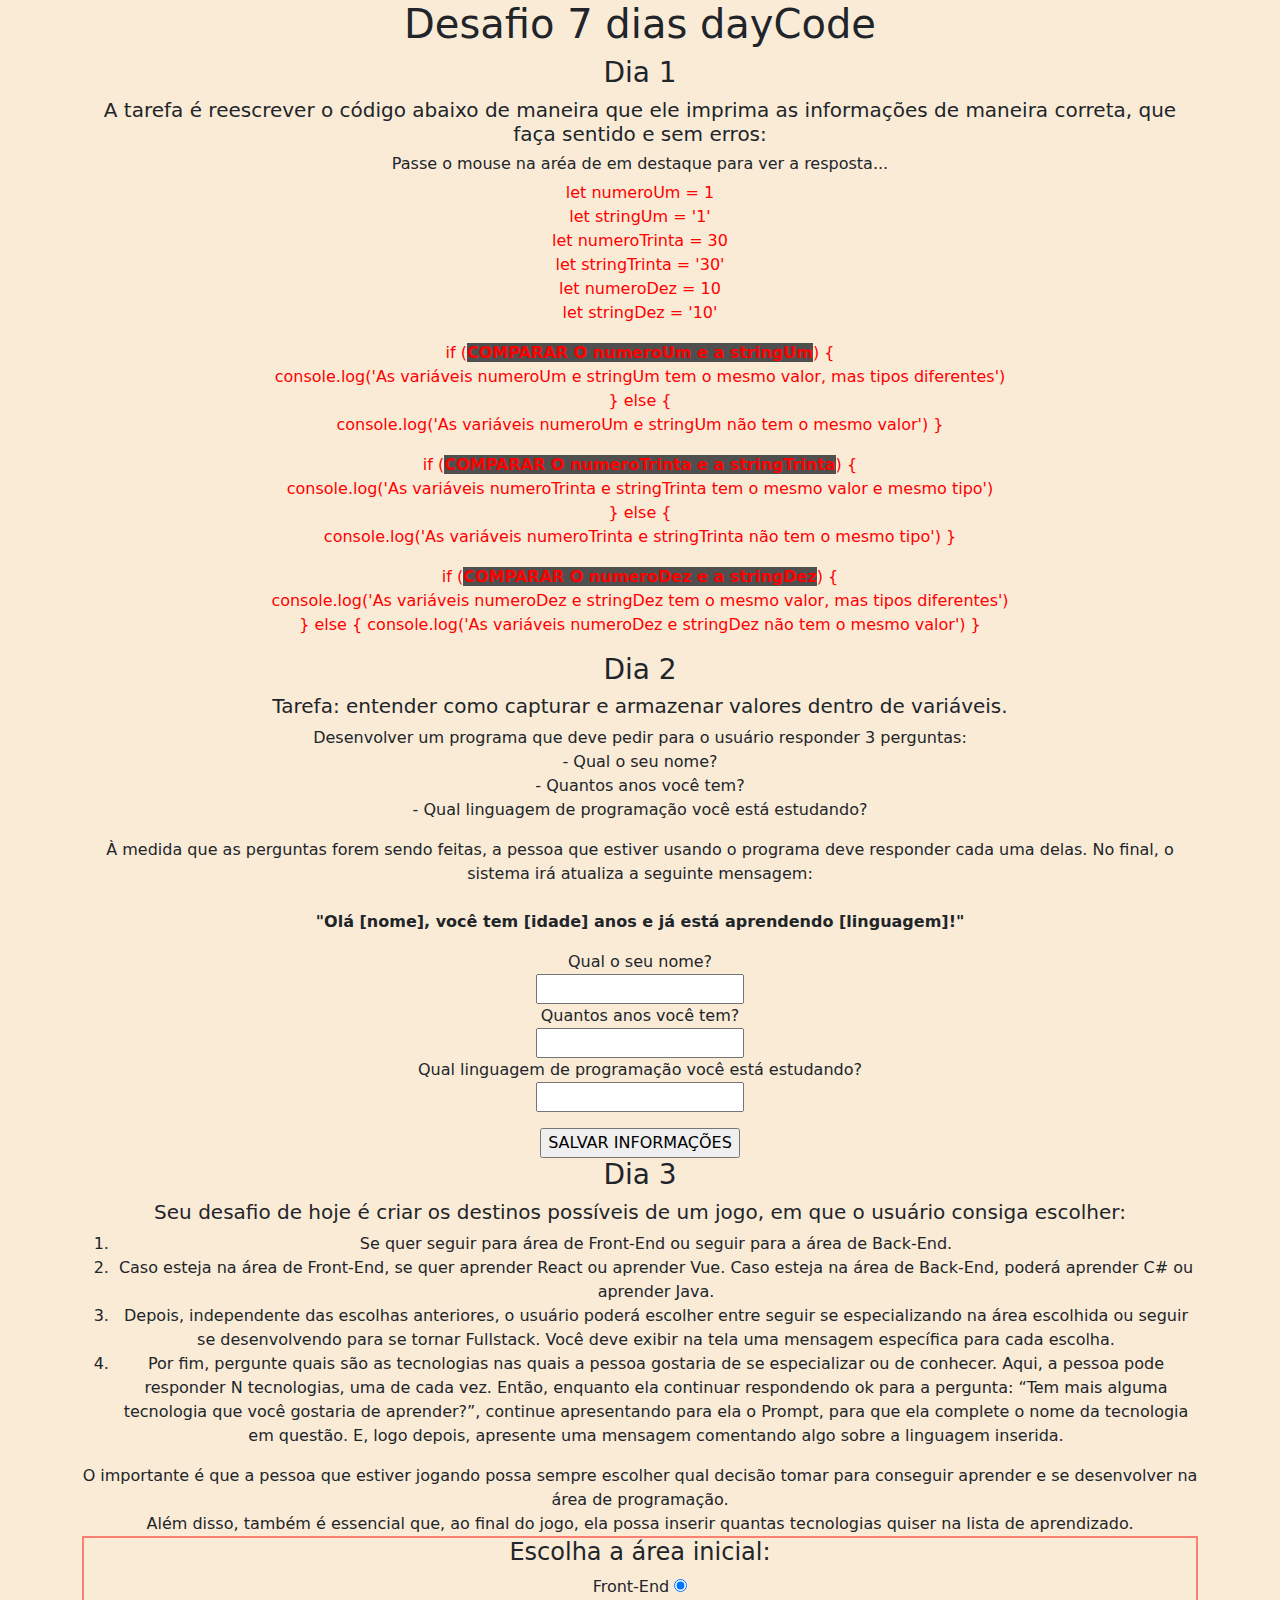
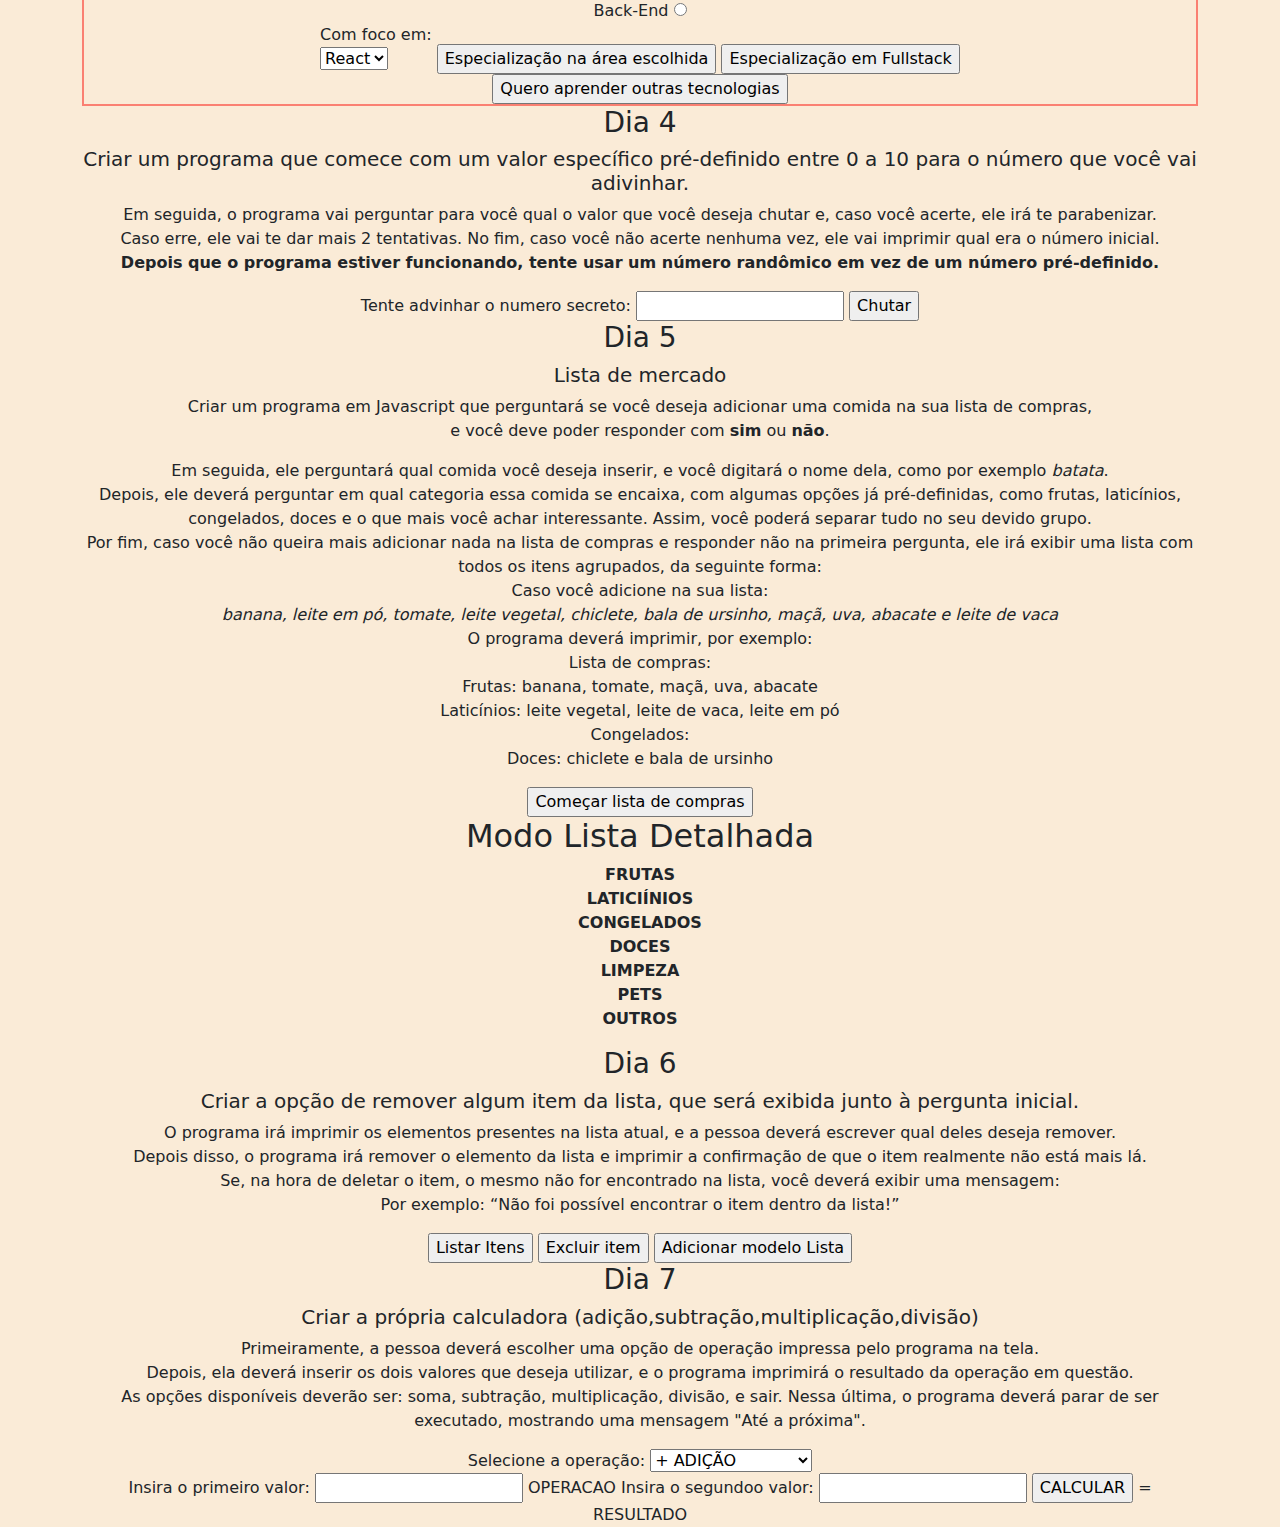
==== commit c2b06d8c: "dia 7 (DesafioCompleto)" ====
--- a/index.html
+++ b/index.html
@@ -17,16 +17,12 @@
 
     <main>
         <div class="container text-center">
-            <div class="row">
-                <div class="col">
-                    <h1>Desafio 7 dias dayCode</h1>
-                </div>
-            </div>
-        </div>
-
-        <div class="row">
-            <div class="col">
-                <div class="dia1">
+            <h1>Desafio 7 dias dayCode</h1>
+
+
+
+            <div class="col">
+                
                     <h3>Dia 1</h3>
                     <h5>
                         A tarefa é reescrever o código abaixo de maneira que ele imprima as informações de maneira
@@ -75,13 +71,13 @@
                     </p>
 
                     <p id="terceiraAfirmacao" class="resposta"> </p>
-                </div>
-
-
-            </div>
-
-            <div class="col">
-                <div class="dia1">
+                
+
+
+            </div>
+
+            <div class="col">
+               
                     <h3>Dia 2</h3>
                     <h5>
                         Tarefa: entender como capturar e armazenar valores dentro de variáveis.
@@ -107,14 +103,14 @@
                     </p>
                     <input type="button" onclick="armazenarValores()" value="SALVAR INFORMAÇÕES">
                 </div>
-            </div>
-            <div class="col">
-                <div class="dia1">
+            
+            <div class="col">
+              
                     <h3>Dia 3</h3>
                     <h5>
                         Seu desafio de hoje é criar os destinos possíveis de um jogo, em que o usuário consiga escolher:
                     </h5>
-                    <p>
+                    
                     <ol>
                         <li>Se quer seguir para área de Front-End ou seguir para a área de Back-End.</li>
 
@@ -143,7 +139,7 @@
                     Além disso, também é essencial que, ao final do jogo, ela possa inserir quantas tecnologias quiser
                     na lista
                     de aprendizado.
-                    </p>
+                    
 
                     <div class="escolhaCarreira">
                         <form>
@@ -179,11 +175,11 @@
 
 
                     </div>
-                </div>
-            </div>
-
-            <div class="col">
-                <div class="dia1">
+                
+            </div>
+
+            <div class="col">
+                
                     <h3>Dia 4</h3>
                     <h5>
                         Criar um programa que comece com um valor específico pré-definido entre 0 a 10 para o número que
@@ -204,10 +200,10 @@
                         <input type="text" id="tentativa"> <input type="button" id="chute" value="Chutar">
 
                     </label>
-                </div>
-            </div>
-            <div class="col">
-                <div class="dia1">
+                
+            </div>
+            <div class="col">
+                
                     <h3>Dia 5</h3>
                     <h5>
                         Lista de mercado
@@ -267,18 +263,19 @@
                     </dl>
                     <div id="listaTexto">
                     </div>
-                </div>
-            </div>
-         </div>
-         <div class="col">
-            <div class="dia1">
+                
+            </div>
+
+
+            <div class="col">
                 <h3>Dia 6</h3>
 
                 <h5>
                     Criar a opção de remover algum item da lista, que será exibida junto à pergunta inicial.
                 </h5>
                 <p>
-                    O programa irá imprimir os elementos presentes na lista atual, e a pessoa deverá escrever qual deles
+                    O programa irá imprimir os elementos presentes na lista atual, e a pessoa deverá escrever qual
+                    deles
                     deseja remover.<br>
                     Depois disso, o programa irá remover o elemento da lista e imprimir a confirmação de que o item
                     realmente não está mais lá.<br>
@@ -286,18 +283,57 @@
                     mensagem:<br>
                     Por exemplo: “Não foi possível encontrar o item dentro da lista!”
                 </p>
-                
+
                 <input type="button" id="mostrar" value="Listar Itens" onclick="mostrarTextoExc()">
-            
+
 
                 <input type="button" id="excluir" value="Excluir item" onclick="excluirItem()">
 
-                
+
                 <input type="button" id="excluir" value="Adicionar modelo Lista" onclick="prencherLista()">
-            <div id="listaTextoExc">
-            </div>
-            </div>
+                <div id="listaTextoExc">
+                </div>
+
+            </div>
+
+            <div class="col">
+                <h3>Dia 7</h3>
+
+                <h5>
+                    Criar a própria calculadora (adição,subtração,multiplicação,divisão)
+                </h5>
+                <p>
+                    Primeiramente, a pessoa deverá escolher uma opção de operação impressa pelo programa na tela.<br>
+                    Depois, ela deverá inserir os dois valores que deseja utilizar, e o programa imprimirá o resultado da operação em questão.<br>
+                    As opções disponíveis deverão ser: soma, subtração, multiplicação, divisão, e sair.
+                    Nessa última, o programa deverá parar de ser executado, mostrando uma mensagem "Até a próxima".<br>
+                </p>
+
+                <label for="operacao">Selecione a operação:
+                    <select name="operacao" id="opMat" >
+                        <option id="adicionar" value="1"> + ADIÇÃO </option>
+                        <option id="subtrair"  value="2"> - SUBTRAÇÃO </option>
+                        <option id="multiplicar" value="3"> * MULTIPLICAÇÃO </option>
+                        <option id="dividir" value="4"> / DIVISÃO </option>                       
+                    </select> </label><br>
+                    <label>Insira o primeiro valor:
+                <input type="Text" id="valor1" >
+            </label>
+            <span id="operacaoSelecionada"> OPERACAO</span>
+            <label>Insira o segundoo valor:
+                <input type="Text" id="valor2" >
+            </label>
+
+                <input type="button" id="calcular" value="CALCULAR" onclick="calcular()" >
+            <span id="resultado"> = RESULTADO</span>
+
+
+            </div>
+
+
         </div>
+
+
 
 
     </main>
--- a/stilo.css
+++ b/stilo.css
@@ -12,11 +12,9 @@
 
 }
 
-
-
 .dia1{
     border: 1px solid #000000; 
-    width: 850px;
+    width: 800px;
 }
 
 .comparacao{
